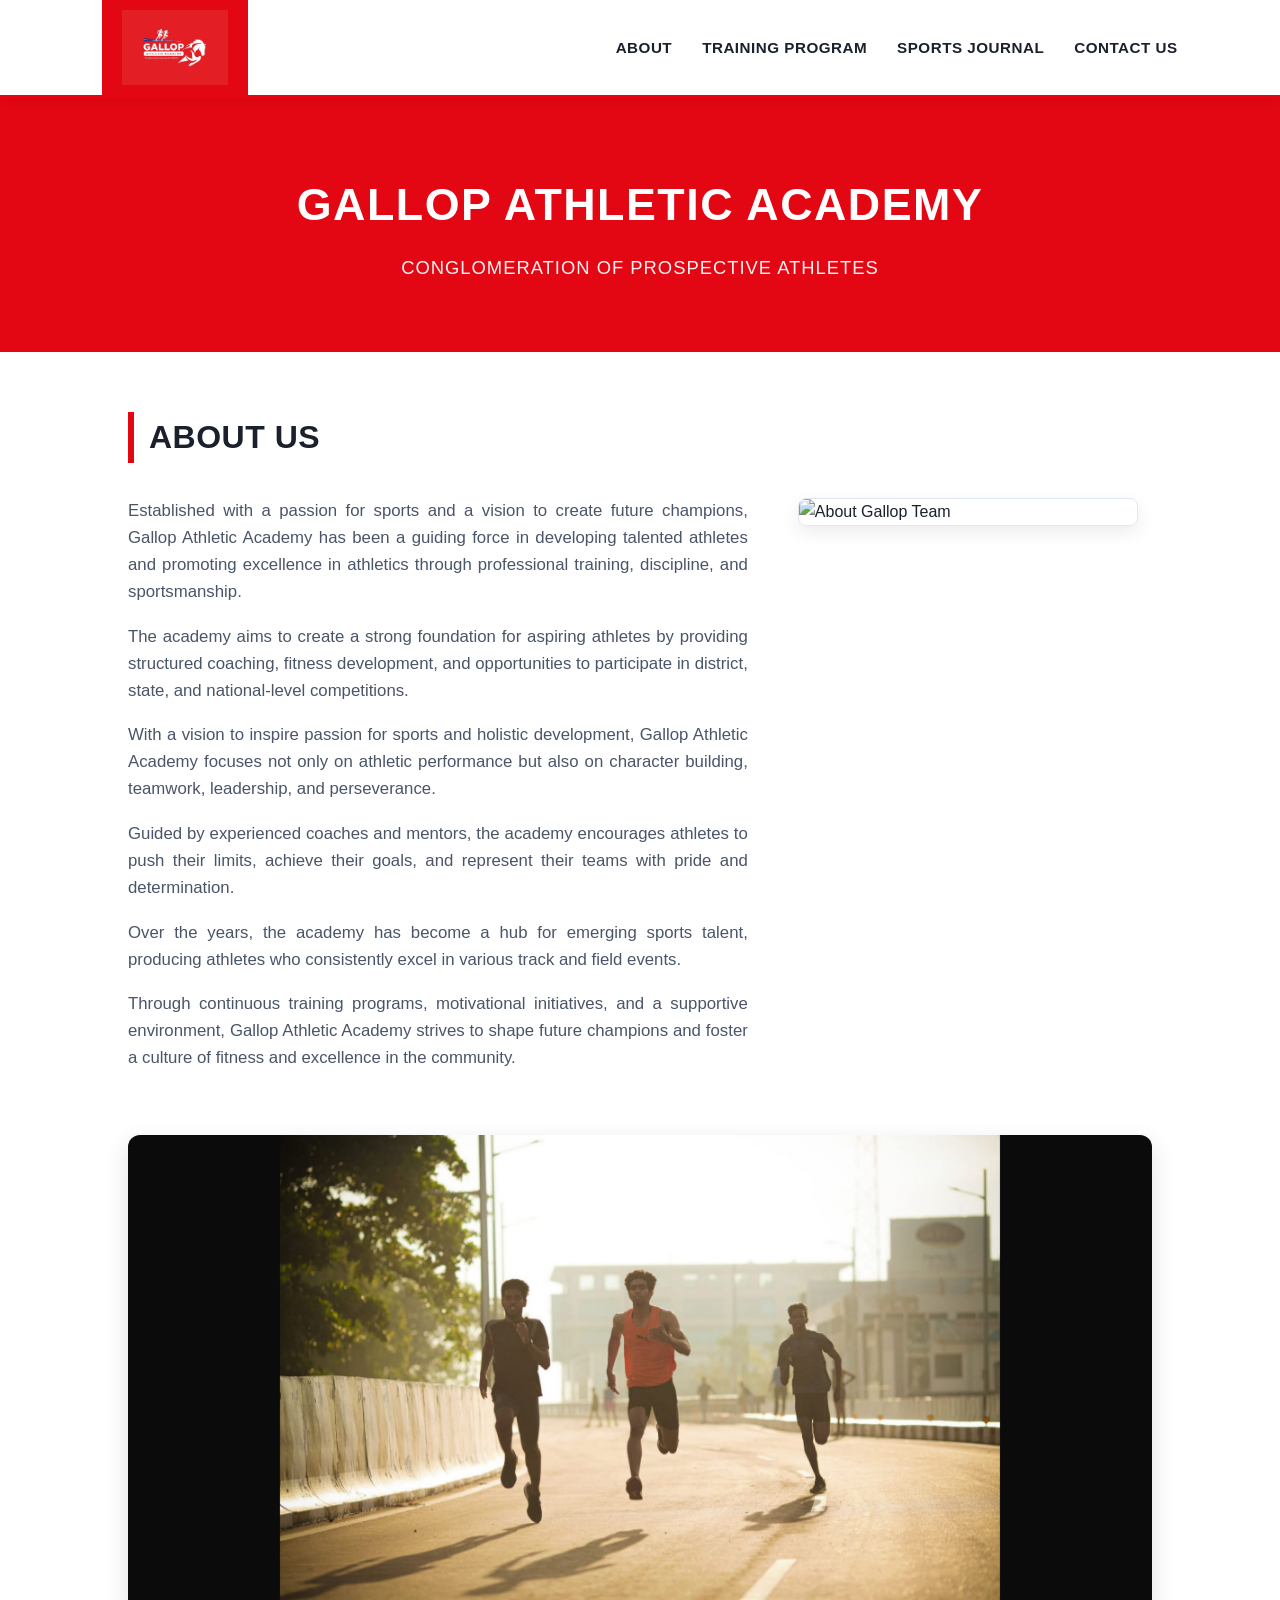
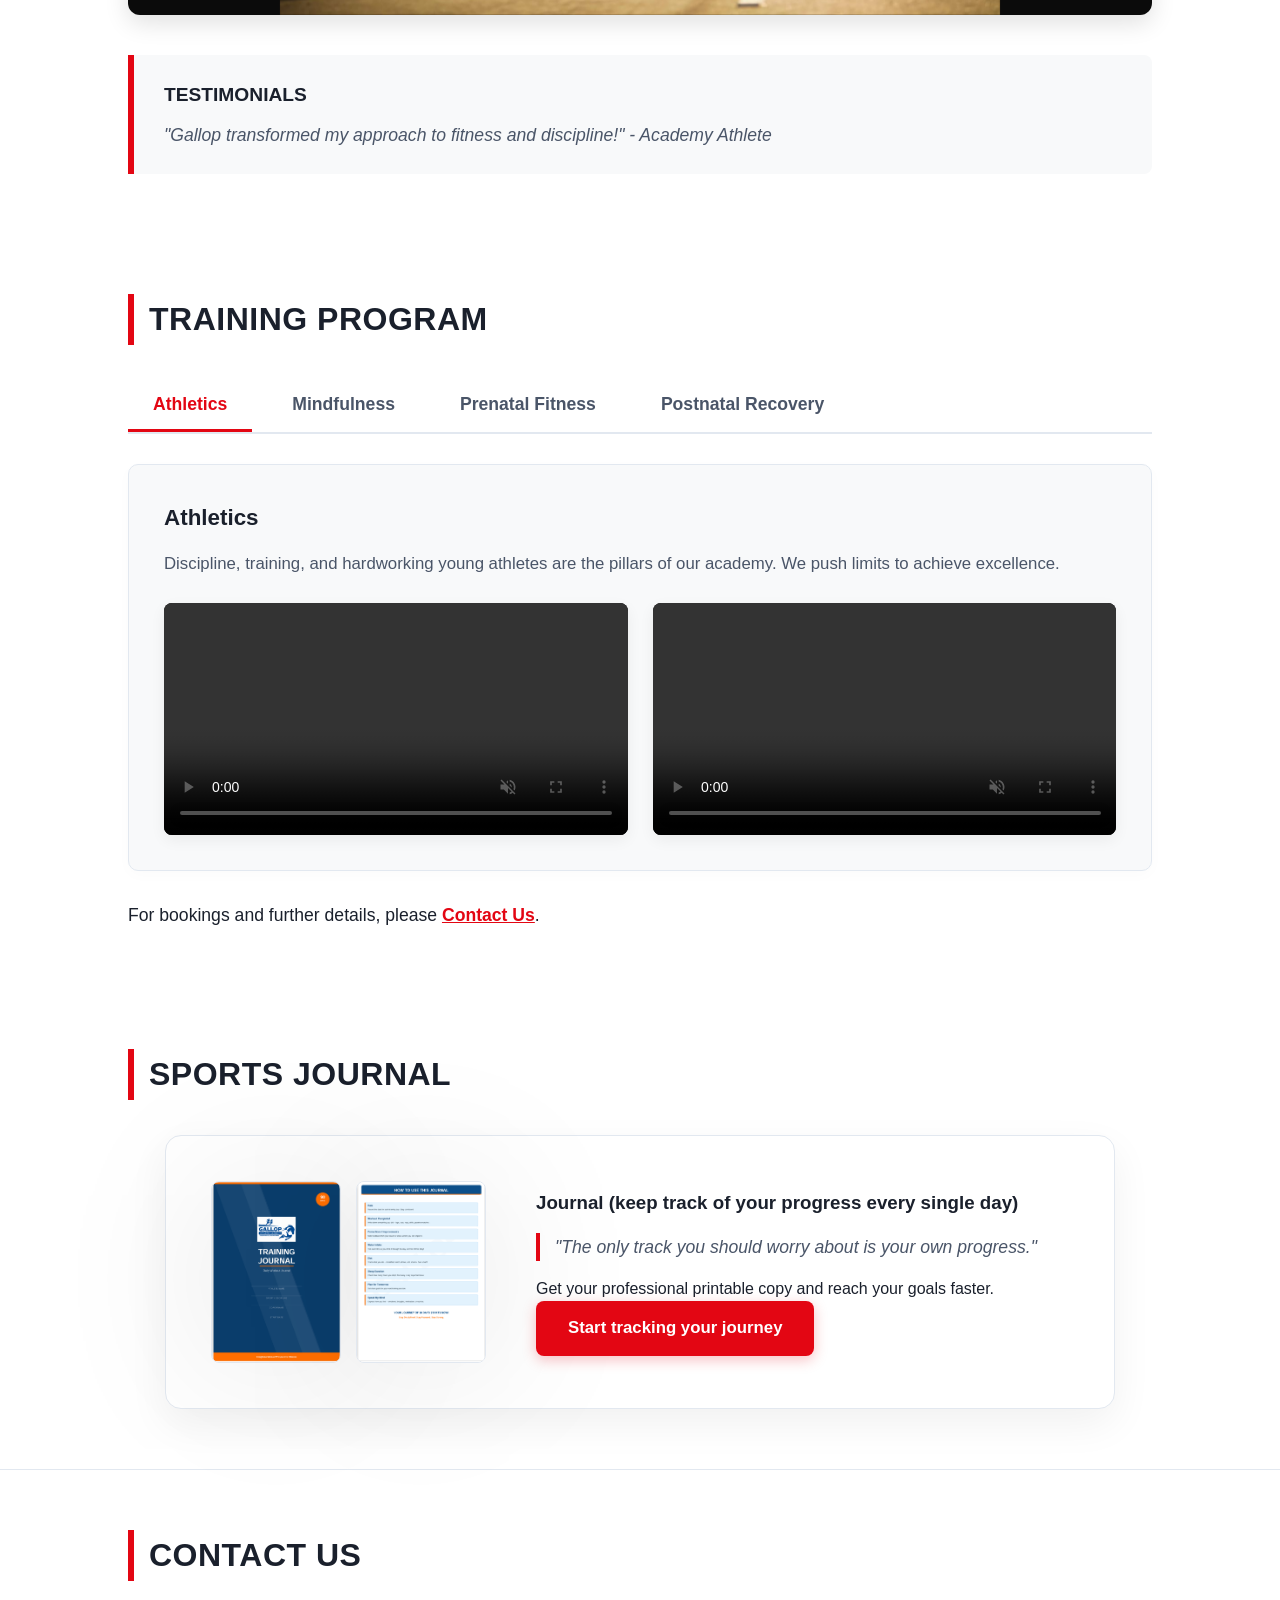
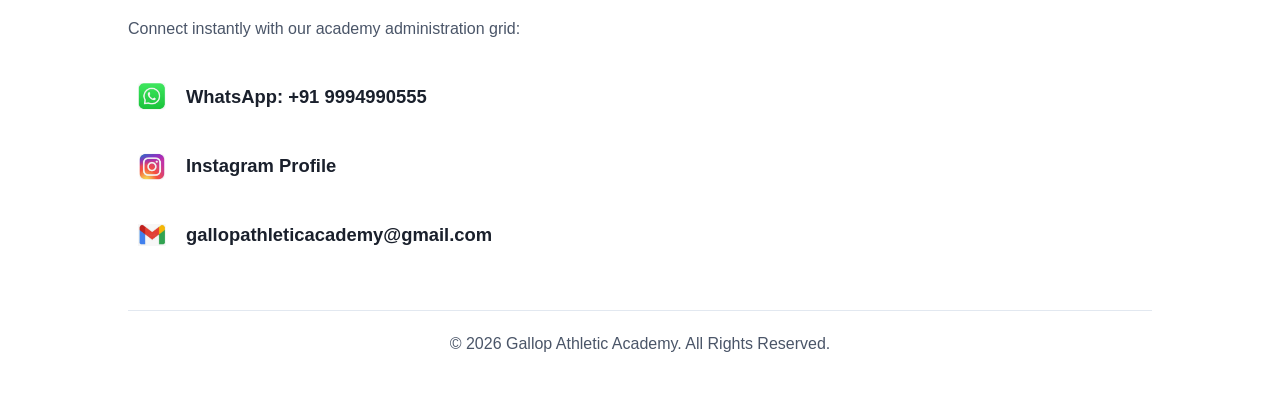
==== index.html @ 05c8bd99 "Update index.html" ====
<!DOCTYPE html>
<html lang="en">
<head>
    <meta charset="UTF-8">
    <meta name="viewport" content="width=device-width, initial-scale=1.0">
    <title>Gallop Athletic Academy</title>
    <link rel="stylesheet" href="style.css">
    <link rel="manifest" href="manifest.json">
</head>
<body>
    <nav>
        <div class="logo">
            <img src="icons/PHOTO-2022-03-12-18-04-09.jpg" alt="Gallop Logo">
        </div>
        <ul class="nav-links">
            <li><a href="#about">About</a></li>
            <li><a href="#training">Training Program</a></li>
            <li><a href="#products">Sports Journal</a></li>
            <li><a href="#contact">Contact Us</a></li>
        </ul>
    </nav>

    <header>
        <h1>GALLOP ATHLETIC ACADEMY</h1>
        <p>CONGLOMERATION OF PROSPECTIVE ATHLETES</p>
    </header>

    <section id="about">
        <h2>ABOUT US</h2>
        <div class="about-split-container">
            <div class="about-text">
                <p>Established with a passion for sports and a vision to create future champions, Gallop Athletic Academy has been a guiding force in developing talented athletes and promoting excellence in athletics through professional training, discipline, and sportsmanship.</p>
                <p>The academy aims to create a strong foundation for aspiring athletes by providing structured coaching, fitness development, and opportunities to participate in district, state, and national-level competitions.</p>
                <p>With a vision to inspire passion for sports and holistic development, Gallop Athletic Academy focuses not only on athletic performance but also on character building, teamwork, leadership, and perseverance.</p>
                <p>Guided by experienced coaches and mentors, the academy encourages athletes to push their limits, achieve their goals, and represent their teams with pride and determination.</p>
                <p>Over the years, the academy has become a hub for emerging sports talent, producing athletes who consistently excel in various track and field events.</p>
                <p>Through continuous training programs, motivational initiatives, and a supportive environment, Gallop Athletic Academy strives to shape future champions and foster a culture of fitness and excellence in the community.</p>
            </div>
            <div class="about-side-photo">
                <img src="icons/about_photo.jpeg" alt="About Gallop Team">
            </div>
        </div>

        <div class="carousel">
            <img src="icons/1.1.jpeg" class="slide active" alt="Gallop 1">
            <img src="icons/1.jpeg" class="slide" alt="Gallop 2">
            <img src="icons/2.jpeg" class="slide" alt="Gallop 3">
            <img src="icons/3.jpeg" class="slide" alt="Gallop 4">
            <img src="icons/4.jpeg" class="slide" alt="Gallop 5">
            <img src="icons/5.jpeg" class="slide" alt="Gallop 6">
            <img src="icons/6.jpeg" class="slide" alt="Gallop 7">
            <img src="icons/9.jpeg" class="slide" alt="Gallop 8">
            <img src="icons/10.jpeg" class="slide" alt="Gallop 9">
            <img src="icons/13.jpeg" class="slide" alt="Gallop 10">
            <img src="icons/14.jpeg" class="slide" alt="Gallop 11">
            <img src="icons/15.jpeg" class="slide" alt="Gallop 12">
            <img src="icons/16.jpeg" class="slide" alt="Gallop 13">
        </div>

        <div class="testimonials">
            <h3>Testimonials</h3>
            <p class="testimonial active">"Gallop transformed my approach to fitness and discipline!" - Academy Athlete</p>
            <p class="testimonial">"The coaching staff pushed my physical baselines to elite competitive tiers." - Junior National Sprinter</p>
        </div>
    </section>

    <section id="training">
        <h2>TRAINING PROGRAM</h2>
        <div class="tab-menu">
            <button class="tab-btn active" data-tab="athletics-tab">Athletics</button>
            <button class="tab-btn" data-tab="mindfulness-tab">Mindfulness</button>
            <button class="tab-btn" data-tab="prenatal-tab">Prenatal Fitness</button>
            <button class="tab-btn" data-tab="postnatal-tab">Postnatal Recovery</button>
        </div>

        <div id="athletics-tab" class="tab-content active">
            <div class="card athletics-card">
                <h3>Athletics</h3>
                <p>Discipline, training, and hardworking young athletes are the pillars of our academy. We push limits to achieve excellence.</p>
                <div class="video-grid">
                    <video controls muted><source src="icons/11.mp4" type="video/mp4"></video>
                    <video controls muted><source src="icons/12.mp4" type="video/mp4"></video>
                </div>
            </div>
        </div>

        <div id="mindfulness-tab" class="tab-content">
            <div class="card">
                <h3>Mindfulness</h3>
                <p>Mental resilience is just as critical as physical agility. Our sports psychology and mindfulness modules assist athletes in cultivating supreme concentration, stress management, and tactical composure during competitive scenarios.</p>
            </div>
        </div>

        <div id="prenatal-tab" class="tab-content">
            <div class="card">
                <h3>Prenatal Fitness</h3>
                <p>Safe, structured exercises designed specifically for expectant mothers. Maintain cardiovascular stamina, improve posture, and build strength safely under expert physiological supervision.</p>
            </div>
        </div>

        <div id="postnatal-tab" class="tab-content">
            <div class="card">
                <h3>Postnatal Recovery</h3>
                <p>Rebuild core stability, structural alignment, and safely regain overall athletic conditioning following childbirth with target-specific recovery regimens.</p>
            </div>
        </div>

        <p class="booking-cta">For bookings and further details, please <a href="#contact">Contact Us</a>.</p>
    </section>

    <section id="products">
        <h2>SPORTS JOURNAL</h2>
        <div class="product-premium-card">
            <div class="preview-box">
                <img src="icons/J1.png" class="preview-img" alt="Journal Preview Cover 1">
                <img src="icons/J2.png" class="preview-img" alt="Journal Preview Index 2">
            </div>
            <div class="product-cta">
                <h3>Journal (keep track of your progress every single day)</h3>
                <blockquote class="famous-quote">"The only track you should worry about is your own progress."</blockquote>
                <p>Get your professional printable copy and reach your goals faster.</p>
                <!-- Live secure payment route configured with your exact product ID -->
                <a href="https://checkout.dodopayments.com/buy/pdt_0NfstgHhsQZtAraYYJ2LP" target="_blank" class="buy-btn-link">Start tracking your journey</a>
            </div>
        </div>
    </section>

    <footer id="contact">
        <h2>CONTACT US</h2>
        <p class="contact-sub">Connect instantly with our academy administration grid:</p>
        <div class="social-grid">
            <div class="social-item">
                <a href="https://wa.me/919994990555" target="_blank">
                    <img src="icons/whats app logo.jpg" alt="WhatsApp Icon" class="app-logo">
                    <span>WhatsApp: +91 9994990555</span>
                </a>
            </div>
            <div class="social-item">
                <a href="https://www.instagram.com/gallop_athletic_academy?igsh=MTFmenp0OXpqZHZudg==" target="_blank">
                    <img src="icons/insta logo.png" alt="Instagram Icon" class="app-logo">
                    <span>Instagram Profile</span>
                </a>
            </div>
            <div class="social-item">
                <a href="mailto:gallopathleticacademy@gmail.com">
                    <img src="icons/email logo.png" alt="Email Icon" class="app-logo">
                    <span>gallopathleticacademy@gmail.com</span>
                </a>
            </div>
        </div>
        <div class="footer-bottom-brand">
            <p>&copy; 2026 Gallop Athletic Academy. All Rights Reserved.</p>
        </div>
    </footer>

    <script src="app.js" defer></script>
    <script src="service-worker.js" defer></script>
</body>
</html>
---- style.css ----
/* --- Root Core Theme Variable Definitions (Red & White Master Theme) --- */
:root {
    --gallop-red: #E30613;
    --gallop-dark: #111111;
    --light-bg: #fdfdfd;
    --card-bg: #f8f9fa;
    --white: #ffffff;
    --text-dark: #1a202c;
    --text-gray: #4a5568;
    --border-gray: #e2e8f0;
}
* {
    box-sizing: border-box;
    margin: 0;
    padding: 0;
}
body {
    font-family: 'Segoe UI', Tahoma, Geneva, Verdana, sans-serif;
    color: var(--text-dark);
    line-height: 1.6;
    background-color: var(--white);
}
/* --- Clean Typography Navigation Layout --- */
nav {
    display: flex;
    justify-content: space-between;
    align-items: center;
    padding: 0px 8%; 
    background: var(--white);
    border-bottom: 4px solid var(--gallop-red);
    position: sticky;
    top: 0;
    z-index: 1000;
    box-shadow: 0 2px 10px rgba(0, 0, 0, 0.05);
}
nav .logo {
    display: flex;
    align-items: center;
    background-color: var(--gallop-red); 
    padding: 10px 20px;
}
nav .logo img {
    height: 75px; 
    width: auto;
    display: block;
}
nav ul {
    display: flex;
    list-style: none;
    align-items: center;
}
nav ul li a {
    text-decoration: none;
    color: var(--text-dark);
    font-weight: 700;
    margin-left: 30px;
    font-size: 0.95rem;
    text-transform: uppercase;
    letter-spacing: 0.5px;
    transition: color 0.2s ease-in-out;
}
nav ul li a:hover {
    color: var(--gallop-red);
}
/* --- Hero Banner --- */
header {
    background: var(--gallop-red);
    color: var(--white);
    text-align: center;
    padding: 70px 20px;
}
header h1 {
    font-size: 2.8rem;
    font-weight: 900;
    margin: 0 0 12px 0;
    letter-spacing: 1.5px;
}
header p {
    font-size: 1.15rem;
    font-weight: 500;
    margin: 0;
    opacity: 0.95;
    letter-spacing: 1px;
}
section, footer {
    padding: 60px 10%;
}
h2 {
    color: var(--text-dark);
    border-left: 6px solid var(--gallop-red);
    padding-left: 15px;
    font-size: 2rem;
    font-weight: 800;
    margin-bottom: 35px;
    letter-spacing: 0.5px;
    text-transform: uppercase;
}
/* --- About Grid Block System Setup --- */
.about-split-container {
    display: flex;
    gap: 50px;
    align-items: flex-start;
    margin-bottom: 45px;
}
.about-text {
    flex: 1.4;
}
.about-text p {
    margin-bottom: 18px;
    color: var(--text-gray);
    text-align: justify;
    font-size: 1.05rem;
}
.about-side-photo {
    flex: 0.8;
}
.about-side-photo img {
    width: 100%;
    max-width: 340px;
    height: auto;
    border-radius: 8px;
    box-shadow: 0 6px 18px rgba(0,0,0,0.08);
    display: block;
    border: 1px solid var(--border-gray);
}
/* --- Image Fading Transition Carousel --- */
.carousel {
    width: 100%;
    height: 480px;
    position: relative;
    overflow: hidden;
    border-radius: 12px;
    margin: 40px 0;
    background-color: #0b0b0b;
    box-shadow: 0 8px 24px rgba(0,0,0,0.12);
}
.slide {
    width: 100%;
    height: 100%;
    object-fit: contain;
    position: absolute;
    top: 0;
    left: 0;
    opacity: 0;
    visibility: hidden;
    transition: opacity 1s ease-in-out, visibility 1s ease-in-out;
    z-index: 1;
}
.slide.active {
    opacity: 1 !important;
    visibility: visible !important;
    z-index: 2;
}
/* --- Testimonials --- */
.testimonials {
    background: var(--card-bg);
    border-left: 6px solid var(--gallop-red);
    padding: 25px 30px;
    margin-top: 40px;
    border-radius: 0 8px 8px 0;
}
.testimonials h3 {
    font-size: 1.2rem;
    margin-bottom: 10px;
    text-transform: uppercase;
    color: var(--text-dark);
}
.testimonial {
    display: none;
    font-style: italic;
    color: var(--text-gray);
    font-size: 1.1rem;
}
.testimonial.active {
    display: block;
}
/* --- Dynamic Tab Menu Configuration --- */
.tab-menu {
    display: flex;
    border-bottom: 2px solid var(--border-gray);
    margin-bottom: 30px;
    gap: 15px;
}
.tab-btn {
    background: none;
    border: none;
    padding: 14px 25px;
    font-size: 1.1rem;
    font-weight: 700;
    color: var(--text-gray);
    cursor: pointer;
    transition: all 0.2s ease-in-out;
    border-bottom: 3px solid transparent;
}
.tab-btn:hover {
    color: var(--gallop-red);
}
.tab-btn.active {
    color: var(--gallop-red);
    border-bottom: 3px solid var(--gallop-red);
}
.tab-content {
    display: none;
    animation: fadeInFrame 0.4s ease-in-out forwards;
}
.tab-content.active {
    display: block;
}
@keyframes fadeInFrame {
    from { opacity: 0; transform: translateY(6px); }
    to { opacity: 1; transform: translateY(0); }
}
.card {
    background: var(--card-bg);
    border: 1px solid var(--border-gray);
    padding: 35px;
    border-radius: 10px;
    box-shadow: 0 4px 15px rgba(0,0,0,0.02);
}
.card h3 {
    font-size: 1.4rem;
    margin-bottom: 15px;
    color: var(--text-dark);
}
.card p {
    color: var(--text-gray);
    font-size: 1.05rem;
}
.video-grid {
    display: grid;
    grid-template-columns: 1fr 1fr;
    gap: 25px;
    margin-top: 25px;
}
.video-grid video {
    width: 100%;
    border-radius: 8px;
    box-shadow: 0 5px 15px rgba(0,0,0,0.06);
    background-color: #000;
}
.booking-cta {
    margin-top: 30px;
    font-size: 1.1rem;
    font-weight: 500;
}
.booking-cta a {
    color: var(--gallop-red);
    text-decoration: underline;
    font-weight: 700;
}
/* --- Sports Journal Card --- */
.product-premium-card {
    display: flex;
    align-items: center;
    background: var(--white);
    border: 1px solid var(--border-gray);
    box-shadow: 0 15px 40px rgba(0,0,0,0.06);
    padding: 45px;
    border-radius: 16px;
    gap: 50px;
    max-width: 950px;
    margin: 0 auto;
}
.preview-box {
    display: flex;
    gap: 15px;
    flex-shrink: 0;
}
.preview-img {
    width: 130px;
    height: auto;
    border-radius: 8px;
    box-shadow: 0 6px 166px rgba(0,0,0,0.1);
    border: 1px solid var(--border-gray);
}
.famous-quote {
    font-style: italic;
    color: var(--text-gray);
    margin: 15px 0;
    border-left: 4px solid var(--gallop-red);
    padding-left: 15px;
    font-size: 1.1rem;
}
/* Standard link element configured to look like a button */
.buy-btn-link {
    display: inline-block;
    background: var(--gallop-red);
    color: var(--white);
    text-decoration: none;
    padding: 14px 32px;
    border-radius: 8px;
    font-weight: 700;
    font-size: 1.05rem;
    box-shadow: 0 4px 14px rgba(227, 6, 19, 0.25);
    transition: transform 0.2s ease, background 0.2s ease;
    border: none;
    text-align: center;
}
.buy-btn-link:hover {
    background: #c30510;
    transform: translateY(-2px);
}
/* --- Contact Us Section --- */
footer {
    background: var(--white); 
    border-top: 1px solid var(--border-gray);
}
footer h2 {
    color: var(--text-dark); 
    border-left: 6px solid var(--gallop-red);
}
.contact-sub {
    color: var(--text-gray); 
    margin-bottom: 30px;
}
.social-grid {
    display: flex;
    flex-direction: column;
    gap: 20px;
    max-width: 500px;
}
.social-item a {
    display: flex;
    align-items: center;
    gap: 20px;
    color: var(--text-dark); 
    text-decoration: none;
    font-size: 1.15rem;
    font-weight: 600;
    padding: 10px;
    border-radius: 6px;
    transition: background 0.2s ease;
}
.social-item a:hover {
    background: rgba(0, 0, 0, 0.04); 
}
.app-logo {
    width: 28px;
    height: 28px;
    object-fit: contain;
}
.footer-bottom-brand {
    margin-top: 50px;
    border-top: 1px solid var(--border-gray);
    padding-top: 20px;
    text-align: center;
    color: var(--text-gray);
}
/* --- Responsive Engine --- */
@media(max-width: 768px) {
    .about-split-container, .product-premium-card, .video-grid {
        flex-direction: column;
        align-items: center;
    }
    nav {
        flex-direction: column;
        gap: 15px;
        padding-bottom: 15px;
    }
    nav .logo {
        width: 100%;
        justify-content: center;
    }
}
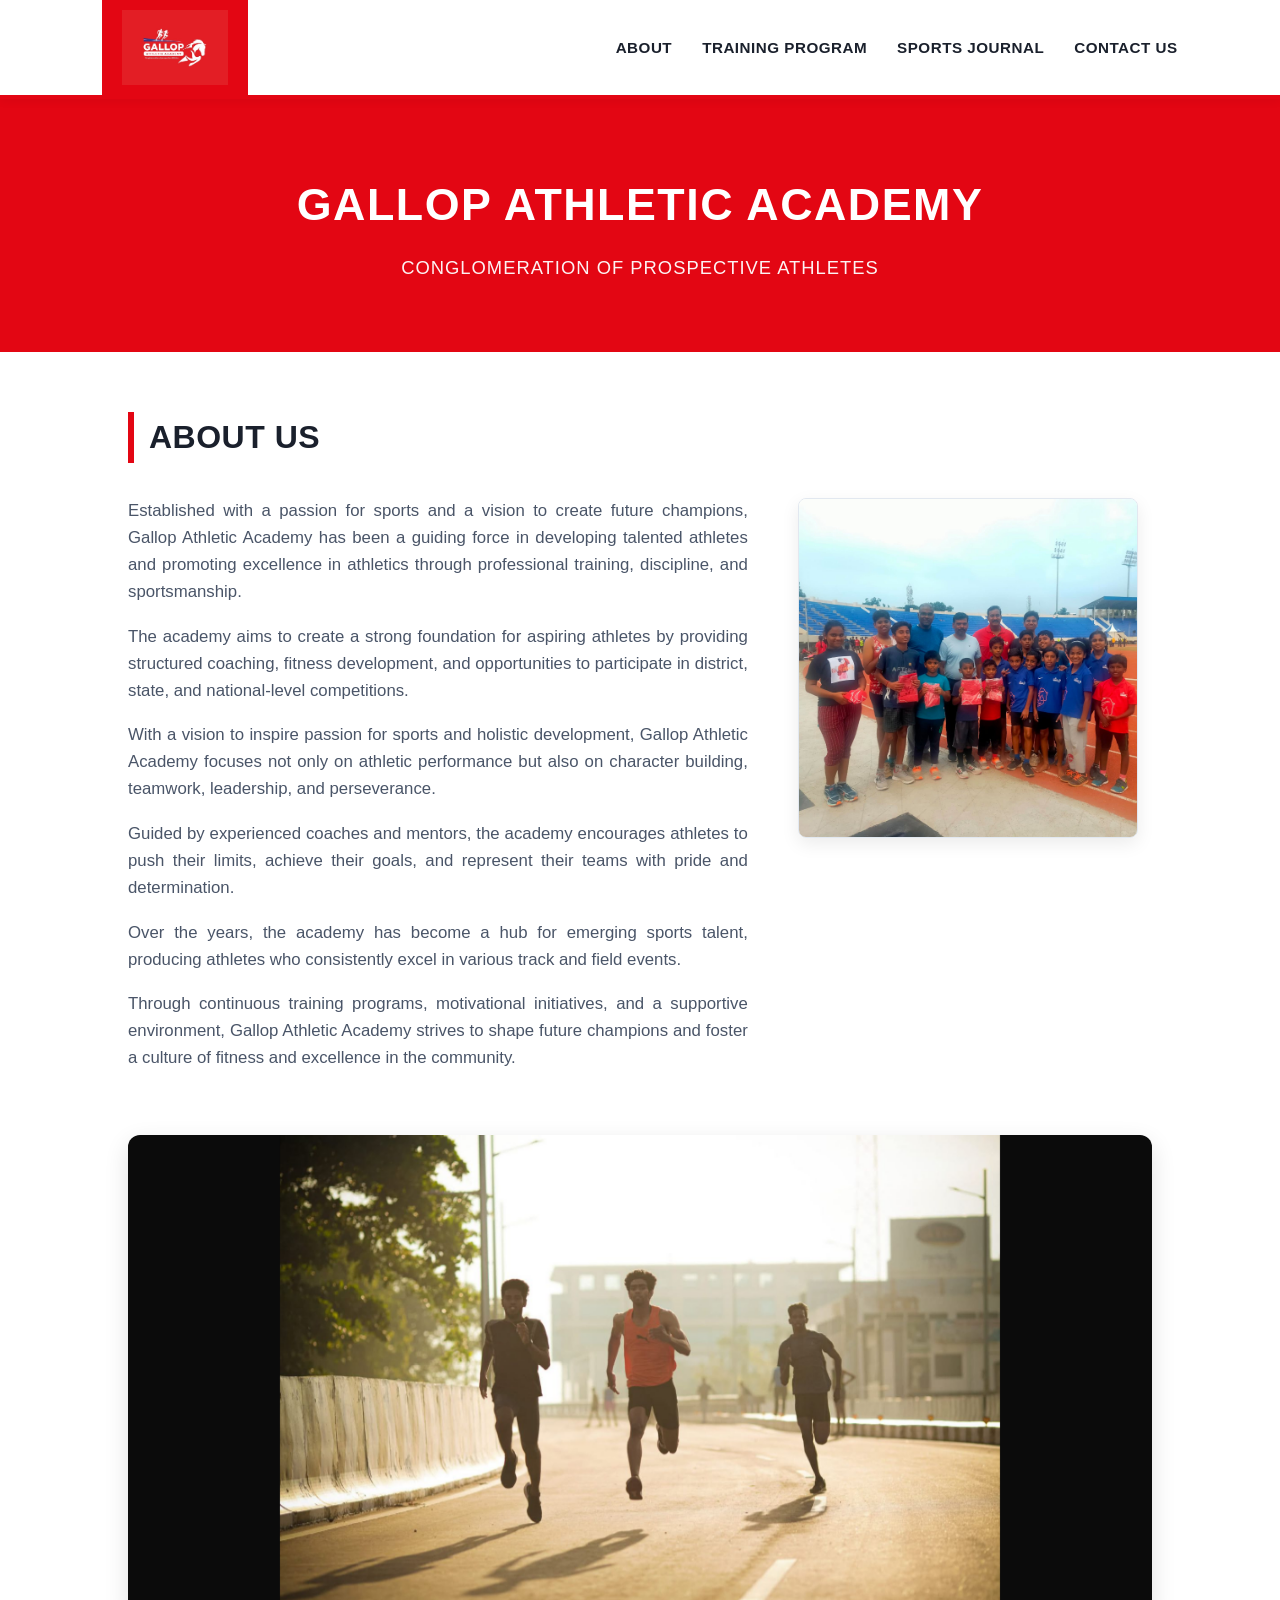
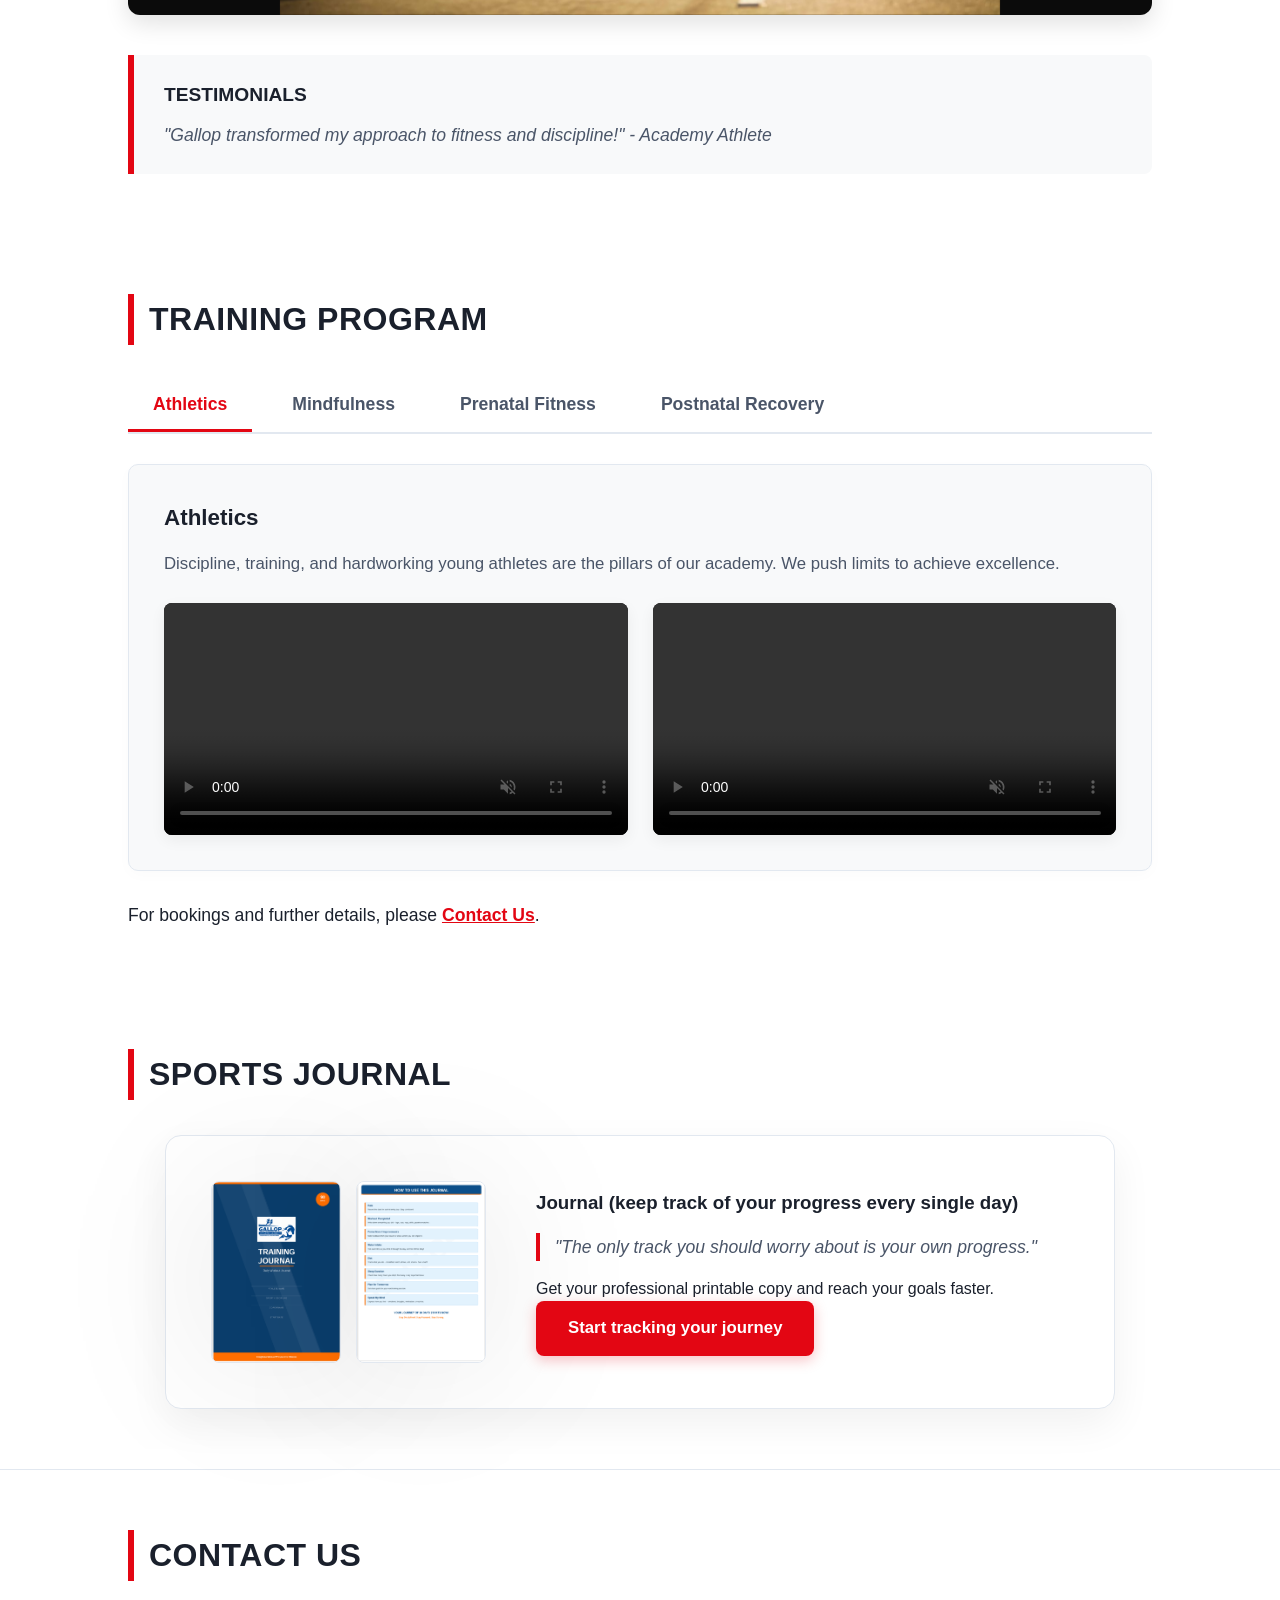
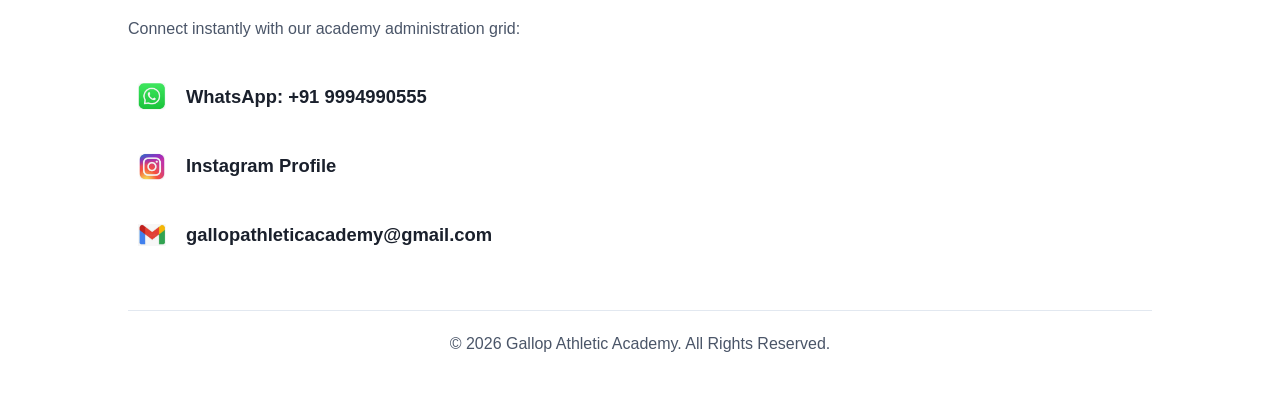
==== commit 6bdfb457: "Update index.html" ====
--- a/index.html
+++ b/index.html
@@ -37,7 +37,7 @@
                 <p>Through continuous training programs, motivational initiatives, and a supportive environment, Gallop Athletic Academy strives to shape future champions and foster a culture of fitness and excellence in the community.</p>
             </div>
             <div class="about-side-photo">
-                <img src="icons/about_photo.jpeg" alt="About Gallop Team">
+                <img src="icons/about_photo.jpg" alt="About Gallop Team">
             </div>
         </div>
 
@@ -108,7 +108,7 @@
         <p class="booking-cta">For bookings and further details, please <a href="#contact">Contact Us</a>.</p>
     </section>
 
-    <section id="products">
+<section id="products">
         <h2>SPORTS JOURNAL</h2>
         <div class="product-premium-card">
             <div class="preview-box">
@@ -119,12 +119,12 @@
                 <h3>Journal (keep track of your progress every single day)</h3>
                 <blockquote class="famous-quote">"The only track you should worry about is your own progress."</blockquote>
                 <p>Get your professional printable copy and reach your goals faster.</p>
-                <!-- Live secure payment route configured with your exact product ID -->
-                <a href="https://checkout.dodopayments.com/buy/pdt_0NfstgHhsQZtAraYYJ2LP" target="_blank" class="buy-btn-link">Start tracking your journey</a>
+                <!-- Fully optimized direct payment link with automated redirect rules embedded -->
+                <a href="https://checkout.dodopayments.com/buy/pdt_0NfstgHhsQZtAraYYJ2LP?quantity=1&redirect_url=https://gallop.co.in%2Fthank-you.html" target="_blank" class="buy-btn-link">Start tracking your journey</a>
             </div>
         </div>
     </section>
-
+    
     <footer id="contact">
         <h2>CONTACT US</h2>
         <p class="contact-sub">Connect instantly with our academy administration grid:</p>
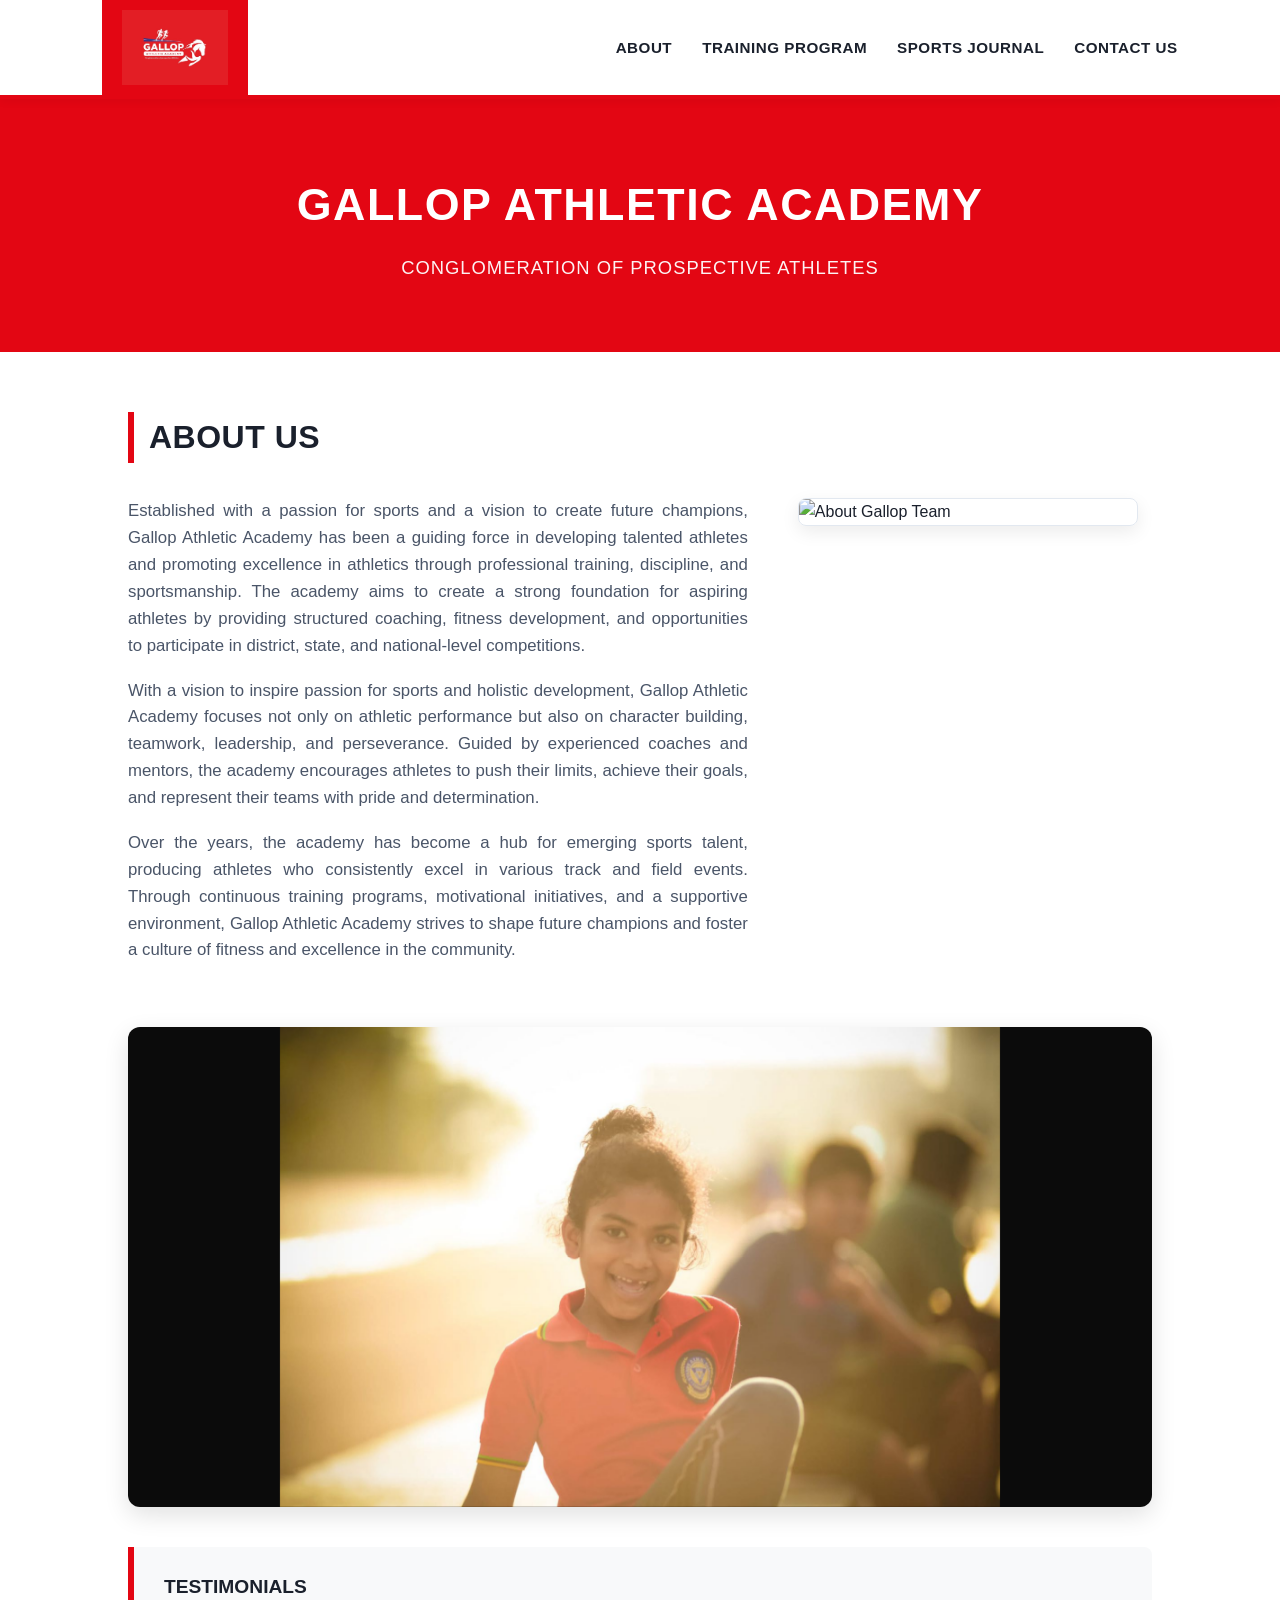
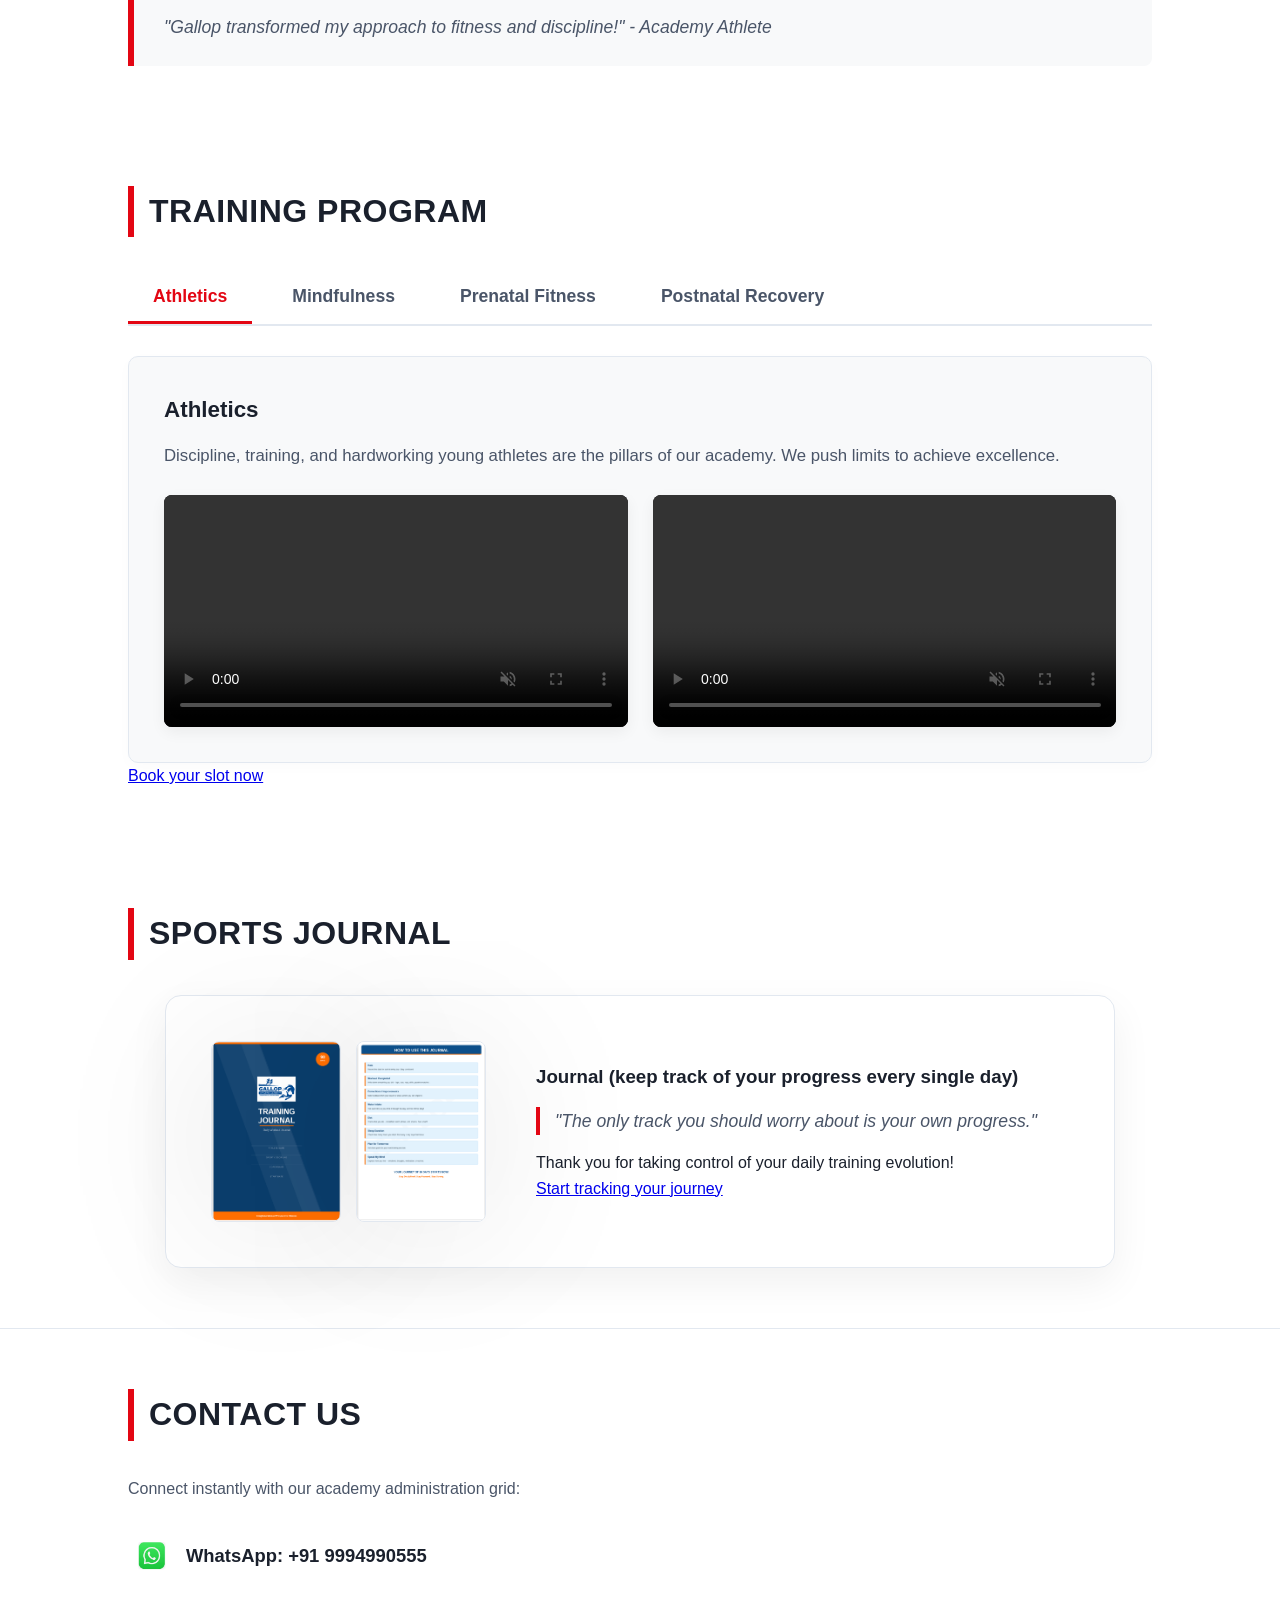
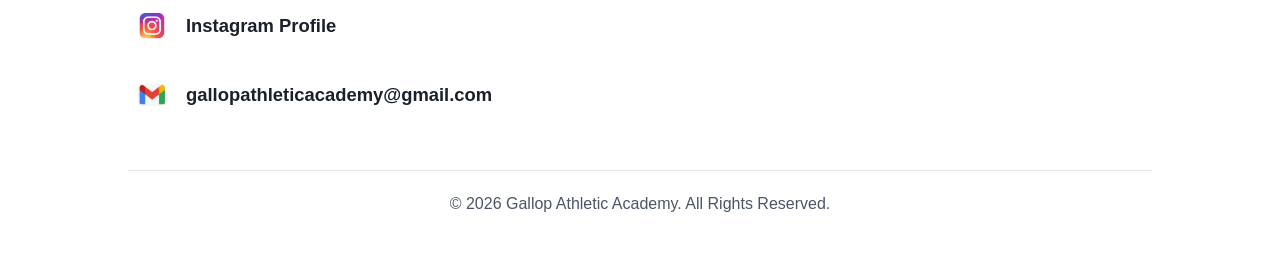
==== commit d259a89f: "Update index.html" ====
--- a/index.html
+++ b/index.html
@@ -6,6 +6,21 @@
     <title>Gallop Athletic Academy</title>
     <link rel="stylesheet" href="style.css">
     <link rel="manifest" href="manifest.json">
+    <!-- Calendly badge widget begin -->
+    <link href="https://assets.calendly.com/assets/external/widget.css" rel="stylesheet">
+    <script src="https://assets.calendly.com/assets/external/widget.js" type="text/javascript" async></script>
+    <script type="text/javascript">
+        window.onload = function() { 
+            Calendly.initBadgeWidget({ 
+                url: 'https://calendly.com/durga-gopala', 
+                text: 'Schedule time with me', 
+                color: '#E30613', 
+                textColor: '#ffffff', 
+                branding: true 
+            }); 
+        }
+    </script>
+    <!-- Calendly badge widget end -->
 </head>
 <body>
     <nav>
@@ -19,7 +34,6 @@
             <li><a href="#contact">Contact Us</a></li>
         </ul>
     </nav>
-
     <header>
         <h1>GALLOP ATHLETIC ACADEMY</h1>
         <p>CONGLOMERATION OF PROSPECTIVE ATHLETES</p>
@@ -29,32 +43,32 @@
         <h2>ABOUT US</h2>
         <div class="about-split-container">
             <div class="about-text">
-                <p>Established with a passion for sports and a vision to create future champions, Gallop Athletic Academy has been a guiding force in developing talented athletes and promoting excellence in athletics through professional training, discipline, and sportsmanship.</p>
-                <p>The academy aims to create a strong foundation for aspiring athletes by providing structured coaching, fitness development, and opportunities to participate in district, state, and national-level competitions.</p>
-                <p>With a vision to inspire passion for sports and holistic development, Gallop Athletic Academy focuses not only on athletic performance but also on character building, teamwork, leadership, and perseverance.</p>
-                <p>Guided by experienced coaches and mentors, the academy encourages athletes to push their limits, achieve their goals, and represent their teams with pride and determination.</p>
-                <p>Over the years, the academy has become a hub for emerging sports talent, producing athletes who consistently excel in various track and field events.</p>
-                <p>Through continuous training programs, motivational initiatives, and a supportive environment, Gallop Athletic Academy strives to shape future champions and foster a culture of fitness and excellence in the community.</p>
+                <p>Established with a passion for sports and a vision to create future champions, Gallop Athletic Academy has been a guiding force in developing talented athletes and promoting excellence in athletics through professional training, discipline, and sportsmanship. The academy aims to create a strong foundation for aspiring athletes by providing structured coaching, fitness development, and opportunities to participate in district, state, and national-level competitions.</p>
+                <p>With a vision to inspire passion for sports and holistic development, Gallop Athletic Academy focuses not only on athletic performance but also on character building, teamwork, leadership, and perseverance. Guided by experienced coaches and mentors, the academy encourages athletes to push their limits, achieve their goals, and represent their teams with pride and determination.</p>
+                <p>Over the years, the academy has become a hub for emerging sports talent, producing athletes who consistently excel in various track and field events. Through continuous training programs, motivational initiatives, and a supportive environment, Gallop Athletic Academy strives to shape future champions and foster a culture of fitness and excellence in the community.</p>
             </div>
             <div class="about-side-photo">
-                <img src="icons/about_photo.jpg" alt="About Gallop Team">
+                <img src="icons/about_photo.jpeg" alt="About Gallop Team">
             </div>
         </div>
 
         <div class="carousel">
-            <img src="icons/1.1.jpeg" class="slide active" alt="Gallop 1">
-            <img src="icons/1.jpeg" class="slide" alt="Gallop 2">
-            <img src="icons/2.jpeg" class="slide" alt="Gallop 3">
-            <img src="icons/3.jpeg" class="slide" alt="Gallop 4">
-            <img src="icons/4.jpeg" class="slide" alt="Gallop 5">
-            <img src="icons/5.jpeg" class="slide" alt="Gallop 6">
-            <img src="icons/6.jpeg" class="slide" alt="Gallop 7">
-            <img src="icons/9.jpeg" class="slide" alt="Gallop 8">
-            <img src="icons/10.jpeg" class="slide" alt="Gallop 9">
-            <img src="icons/13.jpeg" class="slide" alt="Gallop 10">
-            <img src="icons/14.jpeg" class="slide" alt="Gallop 11">
-            <img src="icons/15.jpeg" class="slide" alt="Gallop 12">
-            <img src="icons/16.jpeg" class="slide" alt="Gallop 13">
+            <img src="icons/1.jpeg" class="slide active" alt="Gallop 1">
+            <img src="icons/2.jpeg" class="slide" alt="Gallop 2">
+            <img src="icons/3.jpeg" class="slide" alt="Gallop 3">
+            <img src="icons/4.jpeg" class="slide" alt="Gallop 4">
+            <img src="icons/5.jpeg" class="slide" alt="Gallop 5">
+            <img src="icons/6.jpeg" class="slide" alt="Gallop 6">
+            <img src="icons/7.jpeg" class="slide" alt="Gallop 7">
+            <img src="icons/8.jpeg" class="slide" alt="Gallop 8">
+            <img src="icons/9.jpeg" class="slide" alt="Gallop 9">
+            <img src="icons/10.jpeg" class="slide" alt="Gallop 10">
+            <img src="icons/11.jpeg" class="slide" alt="Gallop 11">
+            <img src="icons/12.jpeg" class="slide" alt="Gallop 12">
+            <img src="icons/13.jpeg" class="slide" alt="Gallop 13">
+            <img src="icons/14.jpeg" class="slide" alt="Gallop 14">
+            <img src="icons/15.jpeg" class="slide" alt="Gallop 15">
+            <img src="icons/16.jpeg" class="slide" alt="Gallop 16">
         </div>
 
         <div class="testimonials">
@@ -83,32 +97,35 @@
                 </div>
             </div>
         </div>
-
         <div id="mindfulness-tab" class="tab-content">
             <div class="card">
                 <h3>Mindfulness</h3>
                 <p>Mental resilience is just as critical as physical agility. Our sports psychology and mindfulness modules assist athletes in cultivating supreme concentration, stress management, and tactical composure during competitive scenarios.</p>
             </div>
         </div>
-
         <div id="prenatal-tab" class="tab-content">
             <div class="card">
                 <h3>Prenatal Fitness</h3>
                 <p>Safe, structured exercises designed specifically for expectant mothers. Maintain cardiovascular stamina, improve posture, and build strength safely under expert physiological supervision.</p>
             </div>
         </div>
-
         <div id="postnatal-tab" class="tab-content">
             <div class="card">
                 <h3>Postnatal Recovery</h3>
                 <p>Rebuild core stability, structural alignment, and safely regain overall athletic conditioning following childbirth with target-specific recovery regimens.</p>
+                <div class="postnatal-ai-showcase">
+                    <img src="icons/D2.png" alt="Postnatal Asset 2" class="ai-graphic">
+                    <img src="icons/D1.png" alt="Postnatal Asset 1" class="ai-graphic">
+                </div>
             </div>
         </div>
-
-        <p class="booking-cta">For bookings and further details, please <a href="#contact">Contact Us</a>.</p>
+        
+        <div class="center-cta-wrap">
+            <a href="https://calendly.com/durga-gopala" target="_blank" class="journey-btn">Book your slot now</a>
+        </div>
     </section>
 
-<section id="products">
+    <section id="products">
         <h2>SPORTS JOURNAL</h2>
         <div class="product-premium-card">
             <div class="preview-box">
@@ -118,9 +135,8 @@
             <div class="product-cta">
                 <h3>Journal (keep track of your progress every single day)</h3>
                 <blockquote class="famous-quote">"The only track you should worry about is your own progress."</blockquote>
-                <p>Get your professional printable copy and reach your goals faster.</p>
-                <!-- Fully optimized direct payment link with automated redirect rules embedded -->
-                <a href="https://checkout.dodopayments.com/buy/pdt_0NfstgHhsQZtAraYYJ2LP?quantity=1&redirect_url=https://gallop.co.in%2Fthank-you.html" target="_blank" class="buy-btn-link">Start tracking your journey</a>
+                <p class="thank-you-msg">Thank you for taking control of your daily training evolution!</p>
+                <a href="https://checkout.dodopayments.com/buy/pdt_0NfstgHhsQZtAraYYJ2LP?quantity=1&redirect_url=https://gallop.co.in%2Fthank-you.html" target="_blank" class="journey-btn">Start tracking your journey</a>
             </div>
         </div>
     </section>
@@ -152,7 +168,6 @@
             <p>&copy; 2026 Gallop Athletic Academy. All Rights Reserved.</p>
         </div>
     </footer>
-
     <script src="app.js" defer></script>
     <script src="service-worker.js" defer></script>
 </body>
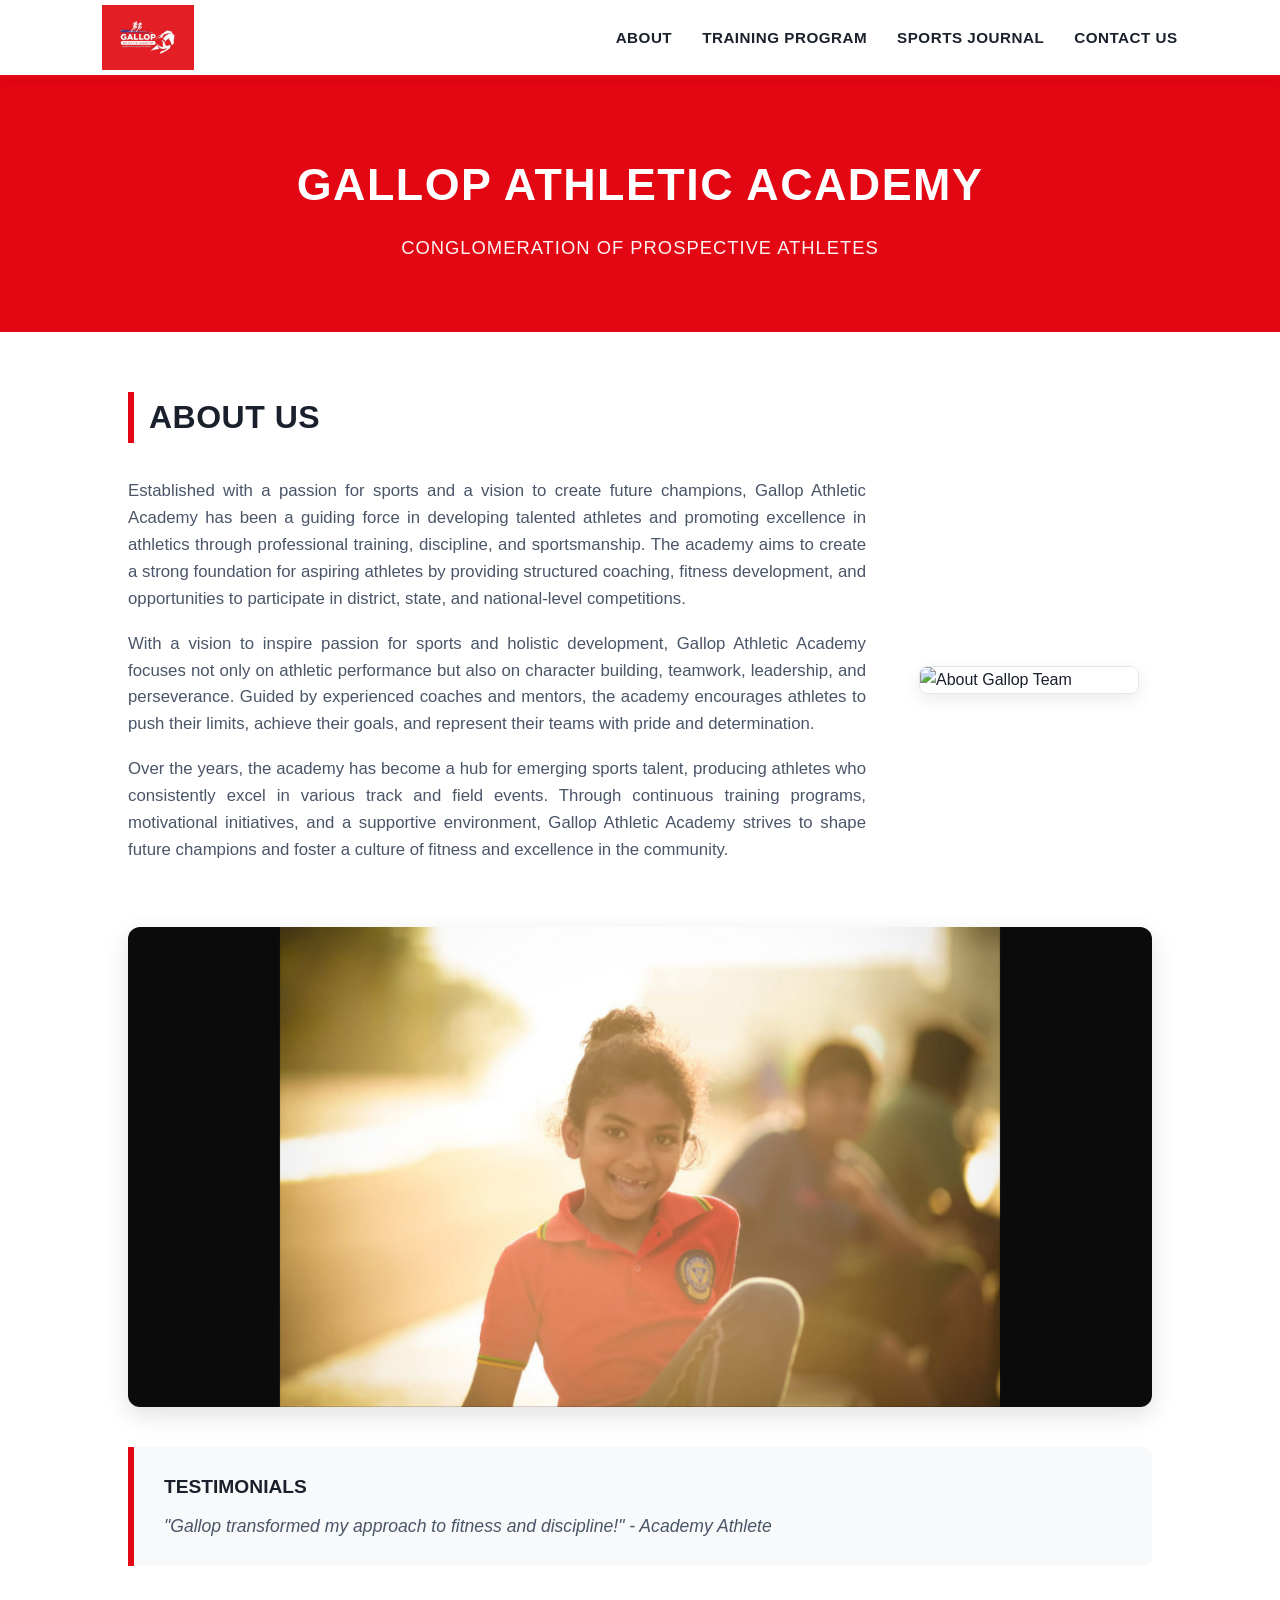
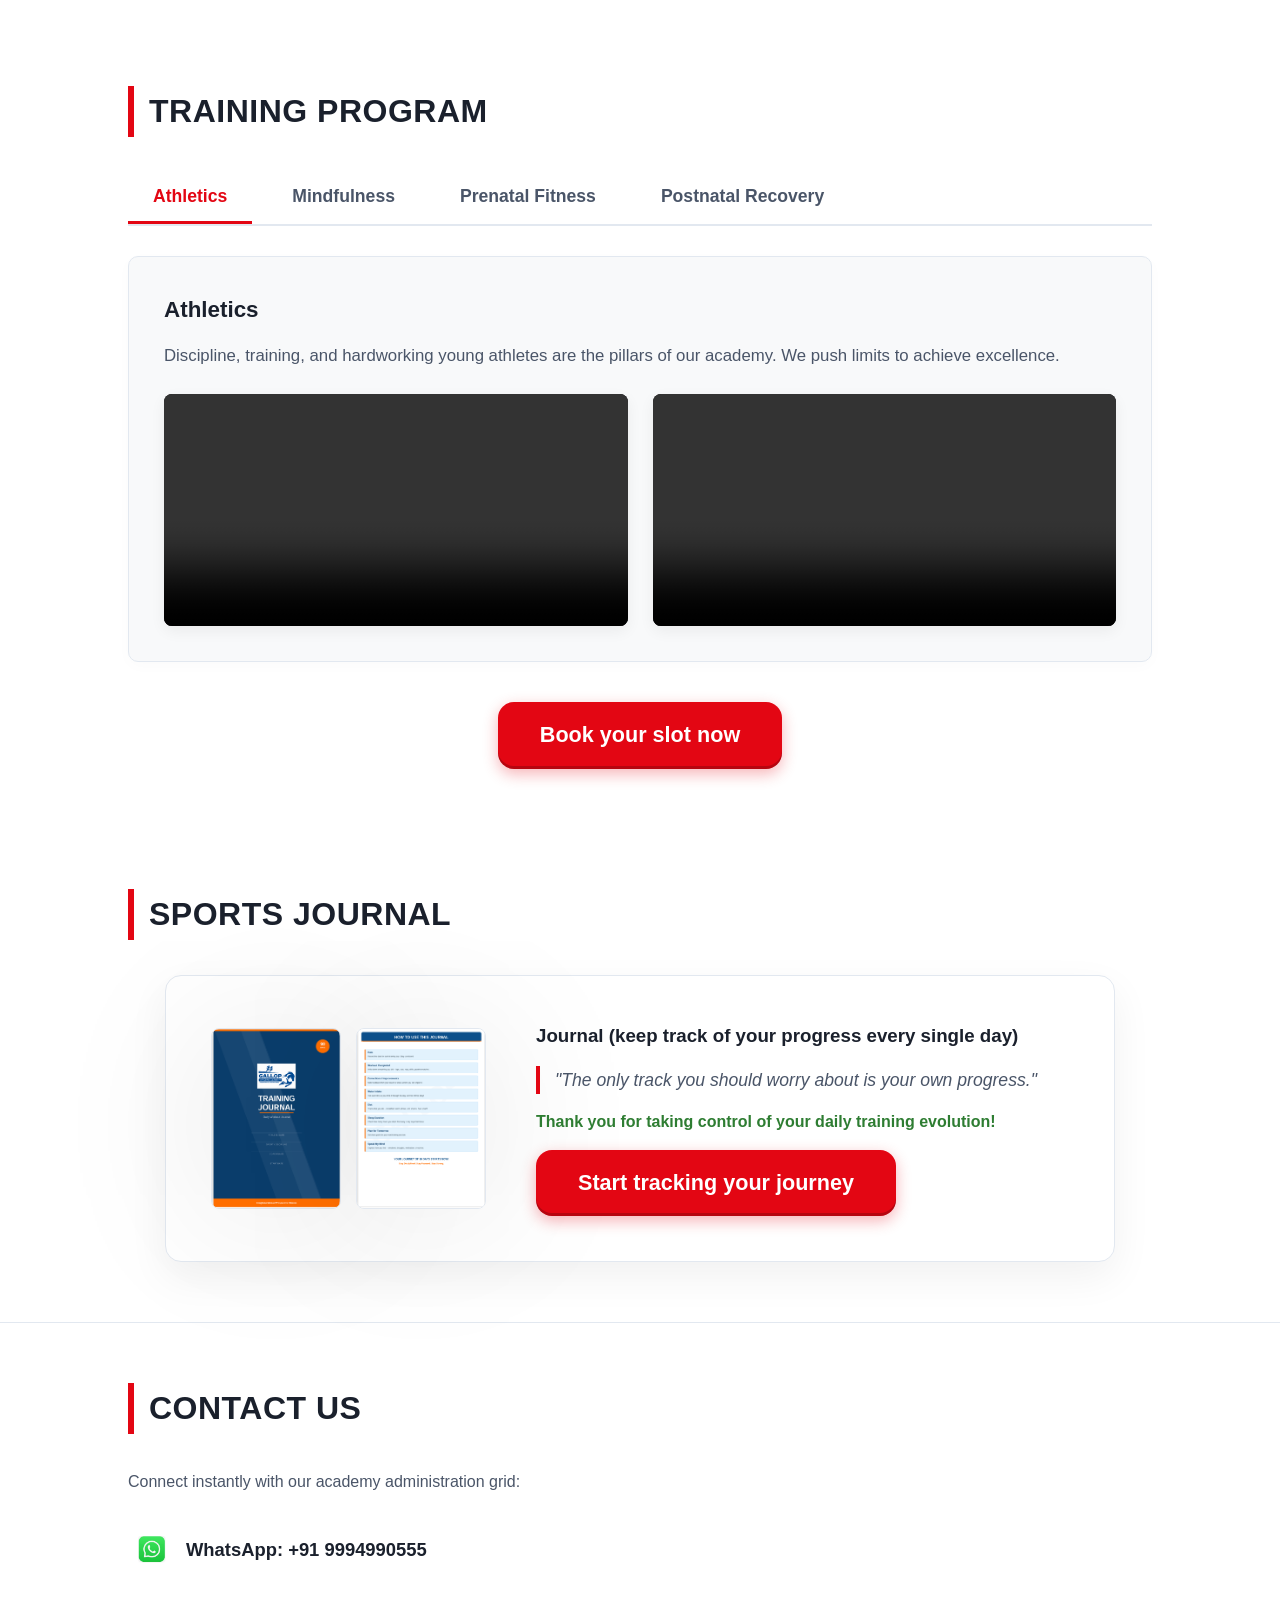
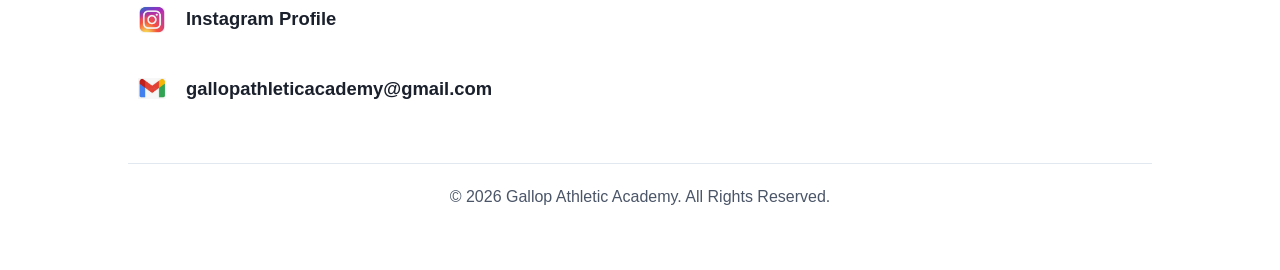
==== commit 06fa31a4: "Update index.html" ====
--- a/index.html
+++ b/index.html
@@ -13,10 +13,10 @@
         window.onload = function() { 
             Calendly.initBadgeWidget({ 
                 url: 'https://calendly.com/durga-gopala', 
-                text: 'Schedule time with me', 
+                text: 'Schedule time with me\npowered by Calendly', 
                 color: '#E30613', 
                 textColor: '#ffffff', 
-                branding: true 
+                branding: false 
             }); 
         }
     </script>
--- a/style.css
+++ b/style.css
@@ -1,4 +1,3 @@
-/* --- Root Core Theme Variable Definitions (Red & White Master Theme) --- */
 :root {
     --gallop-red: #E30613;
     --gallop-dark: #111111;
@@ -20,7 +19,6 @@
     line-height: 1.6;
     background-color: var(--white);
 }
-/* --- Clean Typography Navigation Layout --- */
 nav {
     display: flex;
     justify-content: space-between;
@@ -36,11 +34,11 @@
 nav .logo {
     display: flex;
     align-items: center;
-    background-color: var(--gallop-red); 
-    padding: 10px 20px;
+    background-color: var(--white); 
+    padding: 5px 0;
 }
 nav .logo img {
-    height: 75px; 
+    height: 65px; 
     width: auto;
     display: block;
 }
@@ -62,7 +60,6 @@
 nav ul li a:hover {
     color: var(--gallop-red);
 }
-/* --- Hero Banner --- */
 header {
     background: var(--gallop-red);
     color: var(--white);
@@ -95,15 +92,14 @@
     letter-spacing: 0.5px;
     text-transform: uppercase;
 }
-/* --- About Grid Block System Setup --- */
 .about-split-container {
     display: flex;
-    gap: 50px;
-    align-items: flex-start;
+    gap: 40px;
+    align-items: center;
     margin-bottom: 45px;
 }
 .about-text {
-    flex: 1.4;
+    flex: 1.5;
 }
 .about-text p {
     margin-bottom: 18px;
@@ -112,18 +108,19 @@
     font-size: 1.05rem;
 }
 .about-side-photo {
-    flex: 0.8;
+    flex: 0.5;
+    display: flex;
+    justify-content: center;
 }
 .about-side-photo img {
     width: 100%;
-    max-width: 340px;
+    max-width: 220px;
     height: auto;
     border-radius: 8px;
     box-shadow: 0 6px 18px rgba(0,0,0,0.08);
     display: block;
     border: 1px solid var(--border-gray);
 }
-/* --- Image Fading Transition Carousel --- */
 .carousel {
     width: 100%;
     height: 480px;
@@ -151,7 +148,6 @@
     visibility: visible !important;
     z-index: 2;
 }
-/* --- Testimonials --- */
 .testimonials {
     background: var(--card-bg);
     border-left: 6px solid var(--gallop-red);
@@ -174,12 +170,12 @@
 .testimonial.active {
     display: block;
 }
-/* --- Dynamic Tab Menu Configuration --- */
 .tab-menu {
     display: flex;
     border-bottom: 2px solid var(--border-gray);
     margin-bottom: 30px;
     gap: 15px;
+    flex-wrap: wrap;
 }
 .tab-btn {
     background: none;
@@ -238,17 +234,48 @@
     box-shadow: 0 5px 15px rgba(0,0,0,0.06);
     background-color: #000;
 }
-.booking-cta {
-    margin-top: 30px;
-    font-size: 1.1rem;
-    font-weight: 500;
-}
-.booking-cta a {
-    color: var(--gallop-red);
-    text-decoration: underline;
-    font-weight: 700;
-}
-/* --- Sports Journal Card --- */
+.postnatal-ai-showcase {
+    display: grid;
+    grid-template-columns: 1fr 1fr;
+    gap: 20px;
+    margin-top: 25px;
+}
+.ai-graphic {
+    width: 100%;
+    max-height: 350px;
+    object-fit: cover;
+    border-radius: 8px;
+    box-shadow: 0 4px 12px rgba(0,0,0,0.05);
+}
+.center-cta-wrap {
+    display: flex;
+    justify-content: center;
+    margin-top: 40px;
+}
+/* Perfect replica styling for both CTAs based on sample asset */
+.journey-btn {
+    display: inline-block;
+    background-color: #E30613;
+    color: #ffffff;
+    font-family: 'Segoe UI', Arial, sans-serif;
+    font-weight: 800;
+    font-size: 1.35rem;
+    text-decoration: none;
+    padding: 16px 42px;
+    border-radius: 16px;
+    box-shadow: 0 5px 15px rgba(227, 6, 19, 0.3), inset 0 -3px 0px rgba(0,0,0,0.2);
+    transition: transform 0.15s ease, background-color 0.15s ease;
+    text-align: center;
+    border: none;
+    cursor: pointer;
+}
+.journey-btn:hover {
+    background-color: #c90511;
+    transform: translateY(-2px);
+}
+.journey-btn:active {
+    transform: translateY(1px);
+}
 .product-premium-card {
     display: flex;
     align-items: center;
@@ -281,26 +308,11 @@
     padding-left: 15px;
     font-size: 1.1rem;
 }
-/* Standard link element configured to look like a button */
-.buy-btn-link {
-    display: inline-block;
-    background: var(--gallop-red);
-    color: var(--white);
-    text-decoration: none;
-    padding: 14px 32px;
-    border-radius: 8px;
-    font-weight: 700;
-    font-size: 1.05rem;
-    box-shadow: 0 4px 14px rgba(227, 6, 19, 0.25);
-    transition: transform 0.2s ease, background 0.2s ease;
-    border: none;
-    text-align: center;
-}
-.buy-btn-link:hover {
-    background: #c30510;
-    transform: translateY(-2px);
-}
-/* --- Contact Us Section --- */
+.thank-you-msg {
+    font-weight: 600;
+    color: #2e7d32;
+    margin-bottom: 15px;
+}
 footer {
     background: var(--white); 
     border-top: 1px solid var(--border-gray);
@@ -346,12 +358,12 @@
     text-align: center;
     color: var(--text-gray);
 }
-/* --- Responsive Engine --- */
 @media(max-width: 768px) {
-    .about-split-container, .product-premium-card, .video-grid {
+    .about-split-container, .product-premium-card, .video-grid, .postnatal-ai-showcase {
         flex-direction: column;
         align-items: center;
     }
+    .about-side-photo { margin-top: 20px; }
     nav {
         flex-direction: column;
         gap: 15px;
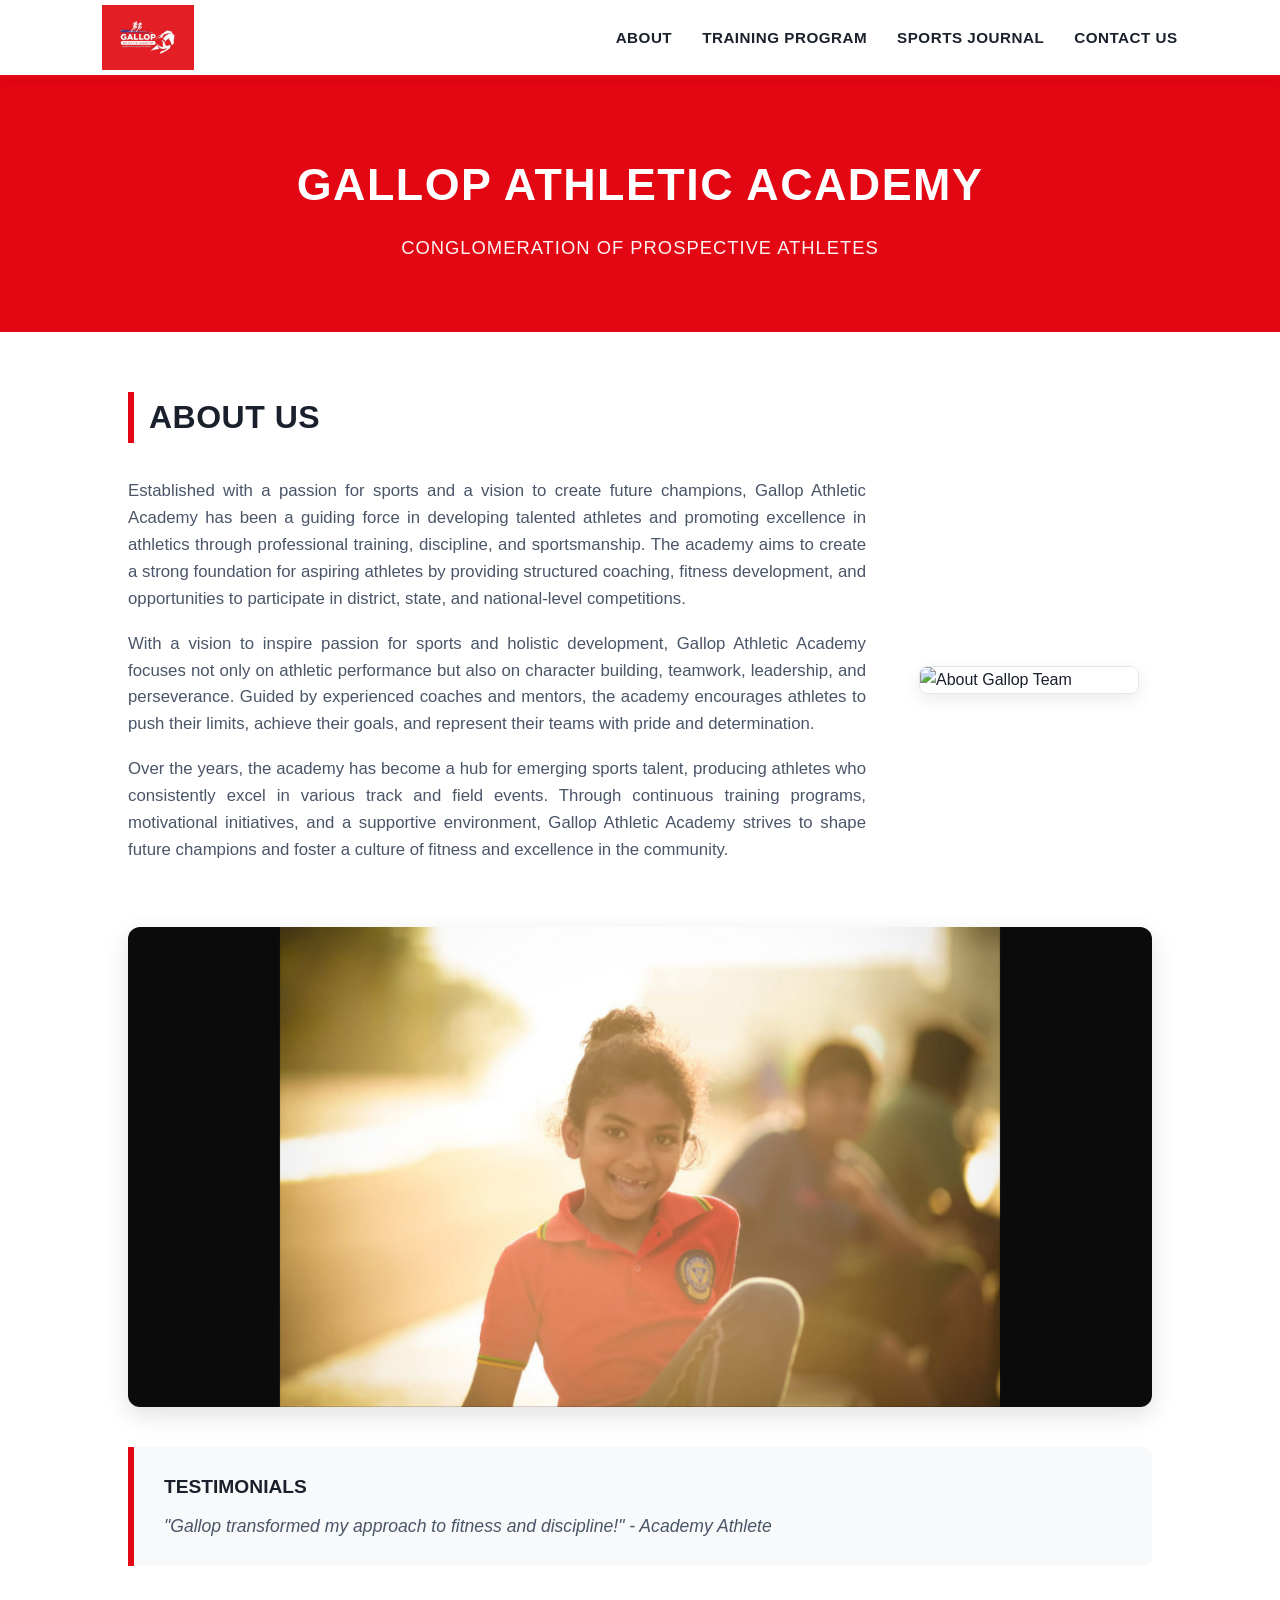
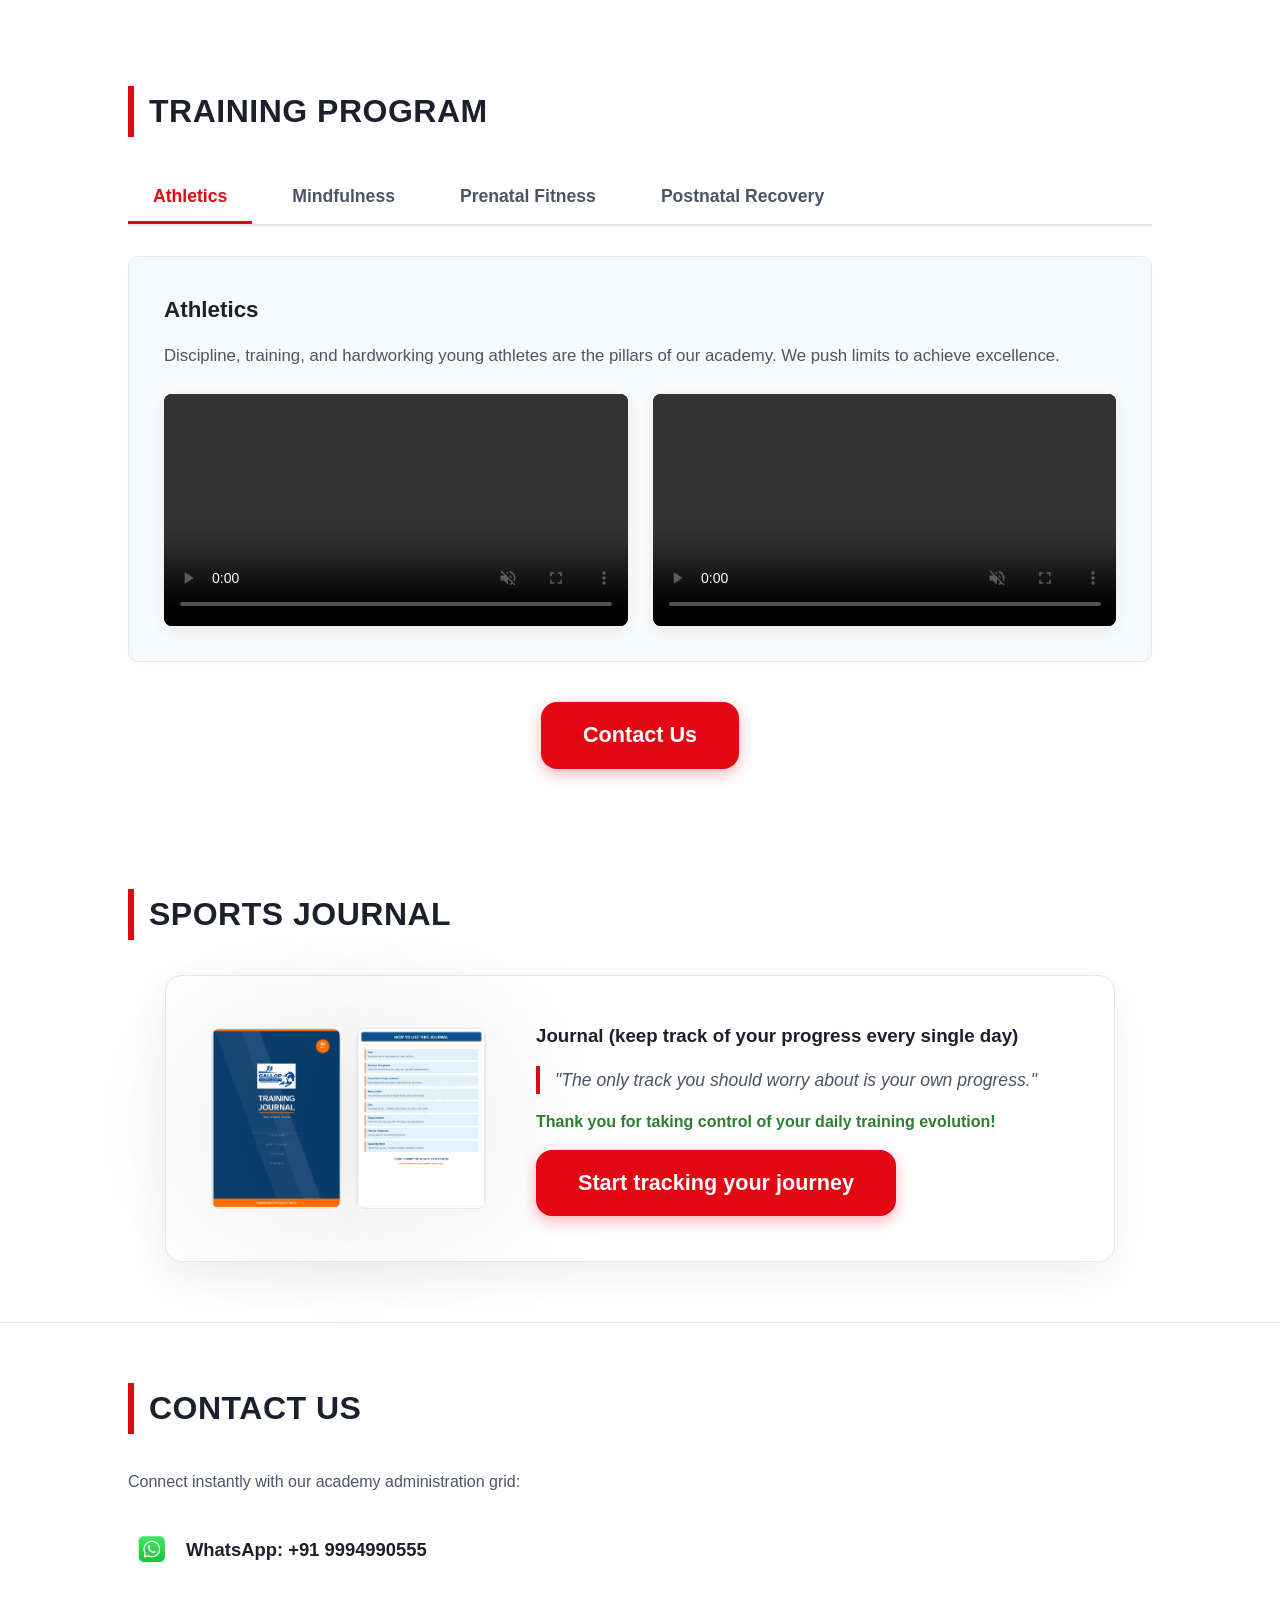
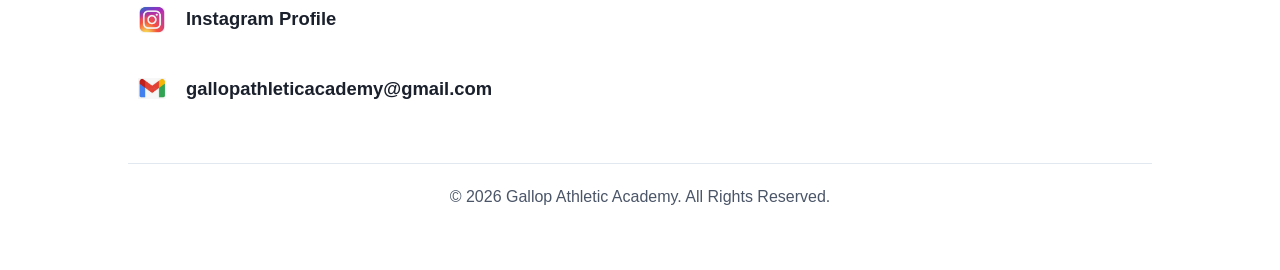
==== commit b8e0ddec: "Update index.html" ====
--- a/index.html
+++ b/index.html
@@ -87,6 +87,7 @@
             <button class="tab-btn" data-tab="postnatal-tab">Postnatal Recovery</button>
         </div>
 
+        <!-- Athletics Tab -->
         <div id="athletics-tab" class="tab-content active">
             <div class="card athletics-card">
                 <h3>Athletics</h3>
@@ -96,19 +97,35 @@
                     <video controls muted><source src="icons/12.mp4" type="video/mp4"></video>
                 </div>
             </div>
+            <!-- Redirects to Contact Us Anchor -->
+            <div class="center-cta-wrap">
+                <a href="#contact" class="journey-btn">Contact Us</a>
+            </div>
         </div>
+
+        <!-- Mindfulness Tab -->
         <div id="mindfulness-tab" class="tab-content">
             <div class="card">
                 <h3>Mindfulness</h3>
                 <p>Mental resilience is just as critical as physical agility. Our sports psychology and mindfulness modules assist athletes in cultivating supreme concentration, stress management, and tactical composure during competitive scenarios.</p>
             </div>
+            <div class="center-cta-wrap">
+                <a href="https://calendly.com/durga-gopala" target="_blank" class="journey-btn">Book your slot now</a>
+            </div>
         </div>
+
+        <!-- Prenatal Fitness Tab -->
         <div id="prenatal-tab" class="tab-content">
             <div class="card">
                 <h3>Prenatal Fitness</h3>
                 <p>Safe, structured exercises designed specifically for expectant mothers. Maintain cardiovascular stamina, improve posture, and build strength safely under expert physiological supervision.</p>
             </div>
+            <div class="center-cta-wrap">
+                <a href="https://calendly.com/durga-gopala" target="_blank" class="journey-btn">Book your slot now</a>
+            </div>
         </div>
+
+        <!-- Postnatal Recovery Tab -->
         <div id="postnatal-tab" class="tab-content">
             <div class="card">
                 <h3>Postnatal Recovery</h3>
@@ -118,10 +135,9 @@
                     <img src="icons/D1.png" alt="Postnatal Asset 1" class="ai-graphic">
                 </div>
             </div>
-        </div>
-        
-        <div class="center-cta-wrap">
-            <a href="https://calendly.com/durga-gopala" target="_blank" class="journey-btn">Book your slot now</a>
+            <div class="center-cta-wrap">
+                <a href="https://calendly.com/durga-gopala" target="_blank" class="journey-btn">Book your slot now</a>
+            </div>
         </div>
     </section>
 
--- a/style.css
+++ b/style.css
@@ -234,25 +234,31 @@
     box-shadow: 0 5px 15px rgba(0,0,0,0.06);
     background-color: #000;
 }
+
+/* Precise sizing and container alignment logic for D1 and D2 */
 .postnatal-ai-showcase {
-    display: grid;
-    grid-template-columns: 1fr 1fr;
+    display: flex;
+    justify-content: center;
     gap: 20px;
     margin-top: 25px;
+    width: 100%;
+    overflow: hidden;
 }
 .ai-graphic {
-    width: 100%;
-    max-height: 350px;
-    object-fit: cover;
+    max-width: 45%; 
+    height: auto;
+    object-fit: contain;
     border-radius: 8px;
     box-shadow: 0 4px 12px rgba(0,0,0,0.05);
 }
+
 .center-cta-wrap {
     display: flex;
     justify-content: center;
     margin-top: 40px;
 }
-/* Perfect replica styling for both CTAs based on sample asset */
+
+/* Main action button tracking style layout */
 .journey-btn {
     display: inline-block;
     background-color: #E30613;
@@ -263,7 +269,7 @@
     text-decoration: none;
     padding: 16px 42px;
     border-radius: 16px;
-    box-shadow: 0 5px 15px rgba(227, 6, 19, 0.3), inset 0 -3px 0px rgba(0,0,0,0.2);
+    box-shadow: 0 5px 15px rgba(227, 6, 19, 0.3);
     transition: transform 0.15s ease, background-color 0.15s ease;
     text-align: center;
     border: none;
@@ -276,6 +282,29 @@
 .journey-btn:active {
     transform: translateY(1px);
 }
+
+/* Core styles for the Calendly floating screen badge override layout */
+.calendly-badge-widget {
+    right: 20px !important;
+    bottom: 20px !important;
+}
+.calendly-badge-content {
+    background-color: #E30613 !important;
+    font-family: 'Segoe UI', sans-serif !important;
+    font-weight: 700 !important;
+    font-size: 14px !important;
+    border-radius: 18px !important;
+    padding: 0 28px !important;
+    height: 54px !important;
+    line-height: 1.3 !important;
+    display: flex !important;
+    align-items: center !important;
+    justify-content: center !important;
+    text-align: center !important;
+    white-space: pre-wrap !important;
+    box-shadow: 0 4px 12px rgba(0, 0, 0, 0.25) !important;
+}
+
 .product-premium-card {
     display: flex;
     align-items: center;
@@ -358,10 +387,15 @@
     text-align: center;
     color: var(--text-gray);
 }
+
 @media(max-width: 768px) {
     .about-split-container, .product-premium-card, .video-grid, .postnatal-ai-showcase {
         flex-direction: column;
         align-items: center;
+    }
+    .ai-graphic {
+        max-width: 90%;
+        margin-bottom: 15px;
     }
     .about-side-photo { margin-top: 20px; }
     nav {
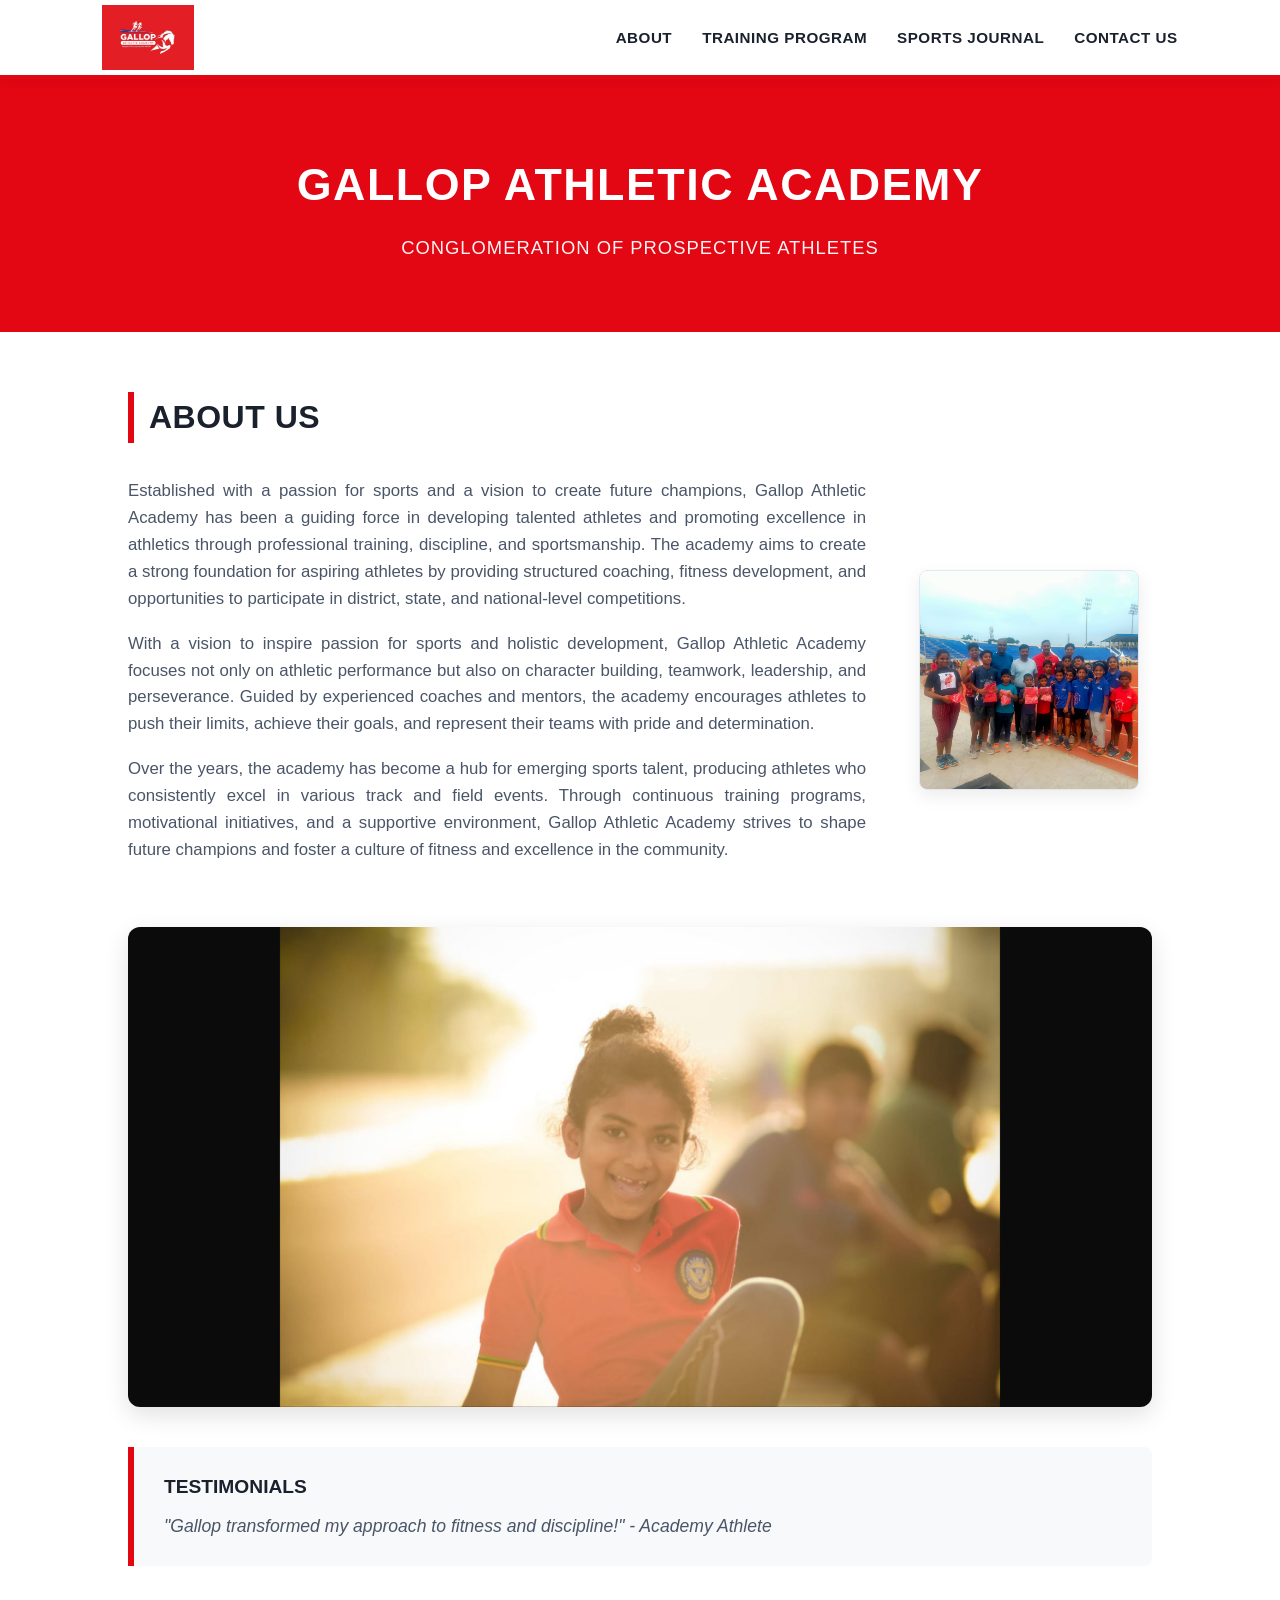
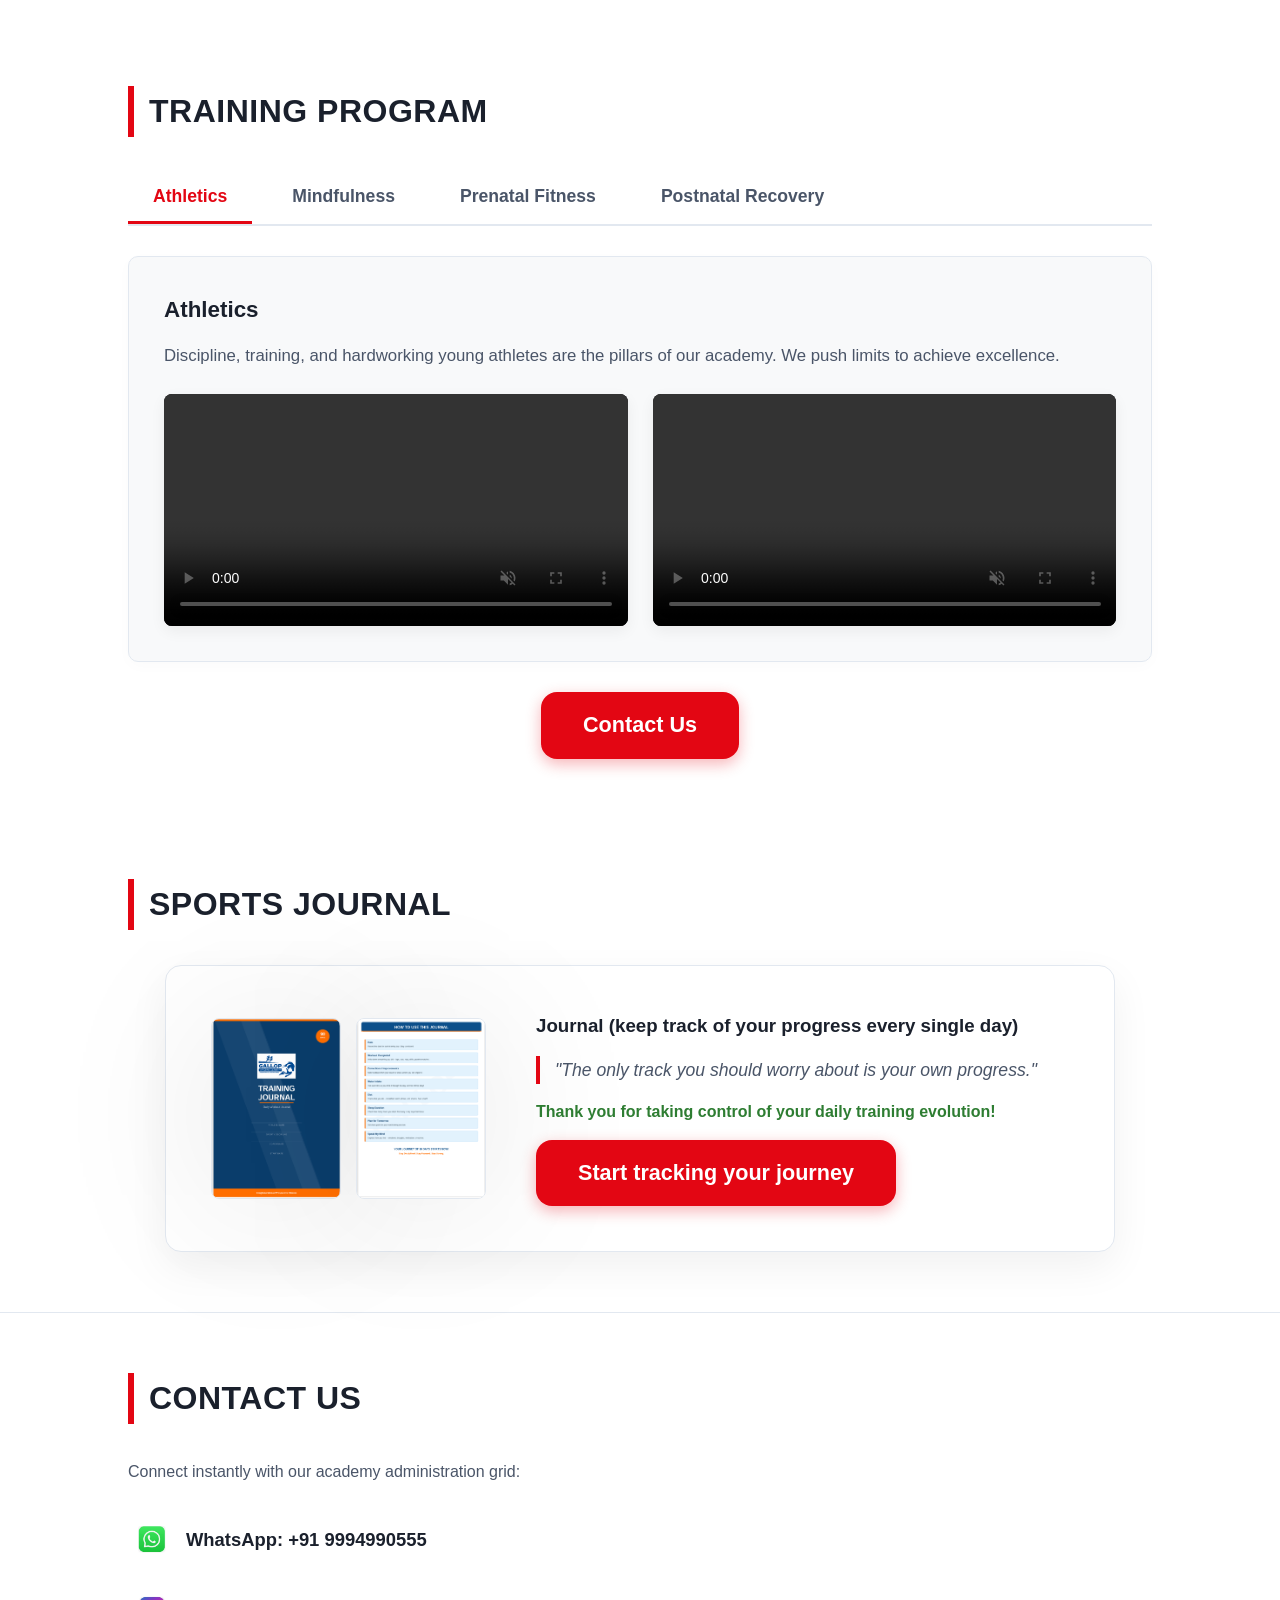
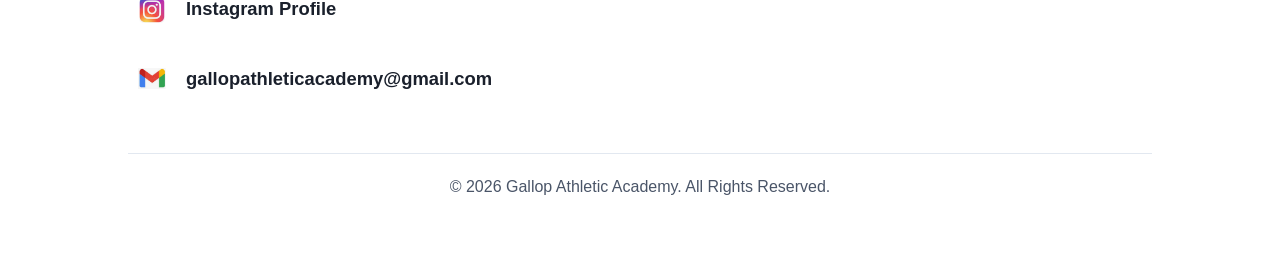
==== commit f7ac078c: "Update index.html" ====
--- a/index.html
+++ b/index.html
@@ -48,7 +48,7 @@
                 <p>Over the years, the academy has become a hub for emerging sports talent, producing athletes who consistently excel in various track and field events. Through continuous training programs, motivational initiatives, and a supportive environment, Gallop Athletic Academy strives to shape future champions and foster a culture of fitness and excellence in the community.</p>
             </div>
             <div class="about-side-photo">
-                <img src="icons/about_photo.jpeg" alt="About Gallop Team">
+                <img src="icons/about_photo.jpg" alt="About Gallop Team">
             </div>
         </div>
 
--- a/style.css
+++ b/style.css
@@ -234,8 +234,6 @@
     box-shadow: 0 5px 15px rgba(0,0,0,0.06);
     background-color: #000;
 }
-
-/* Precise sizing and container alignment logic for D1 and D2 */
 .postnatal-ai-showcase {
     display: flex;
     justify-content: center;
@@ -251,14 +249,11 @@
     border-radius: 8px;
     box-shadow: 0 4px 12px rgba(0,0,0,0.05);
 }
-
 .center-cta-wrap {
     display: flex;
     justify-content: center;
-    margin-top: 40px;
-}
-
-/* Main action button tracking style layout */
+    margin-top: 30px;
+}
 .journey-btn {
     display: inline-block;
     background-color: #E30613;
@@ -282,8 +277,6 @@
 .journey-btn:active {
     transform: translateY(1px);
 }
-
-/* Core styles for the Calendly floating screen badge override layout */
 .calendly-badge-widget {
     right: 20px !important;
     bottom: 20px !important;
@@ -304,7 +297,6 @@
     white-space: pre-wrap !important;
     box-shadow: 0 4px 12px rgba(0, 0, 0, 0.25) !important;
 }
-
 .product-premium-card {
     display: flex;
     align-items: center;
@@ -387,7 +379,6 @@
     text-align: center;
     color: var(--text-gray);
 }
-
 @media(max-width: 768px) {
     .about-split-container, .product-premium-card, .video-grid, .postnatal-ai-showcase {
         flex-direction: column;
